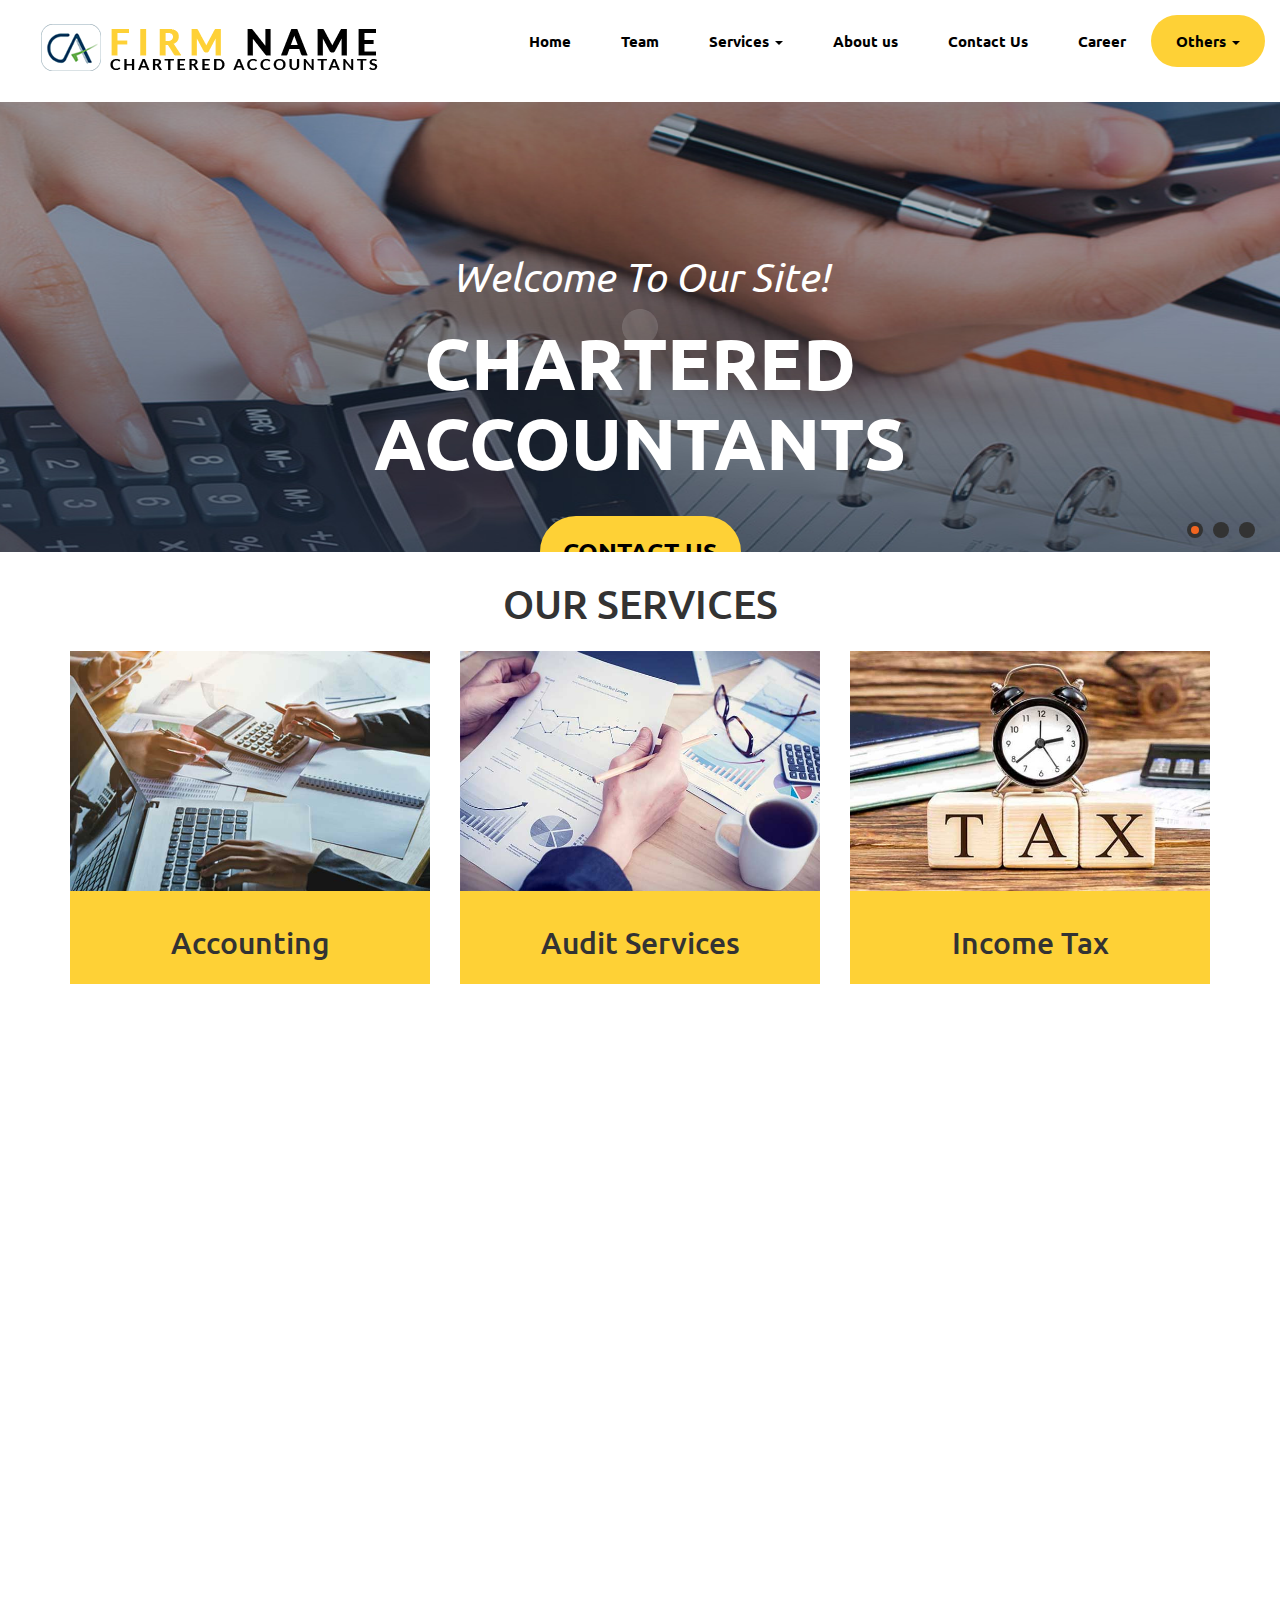
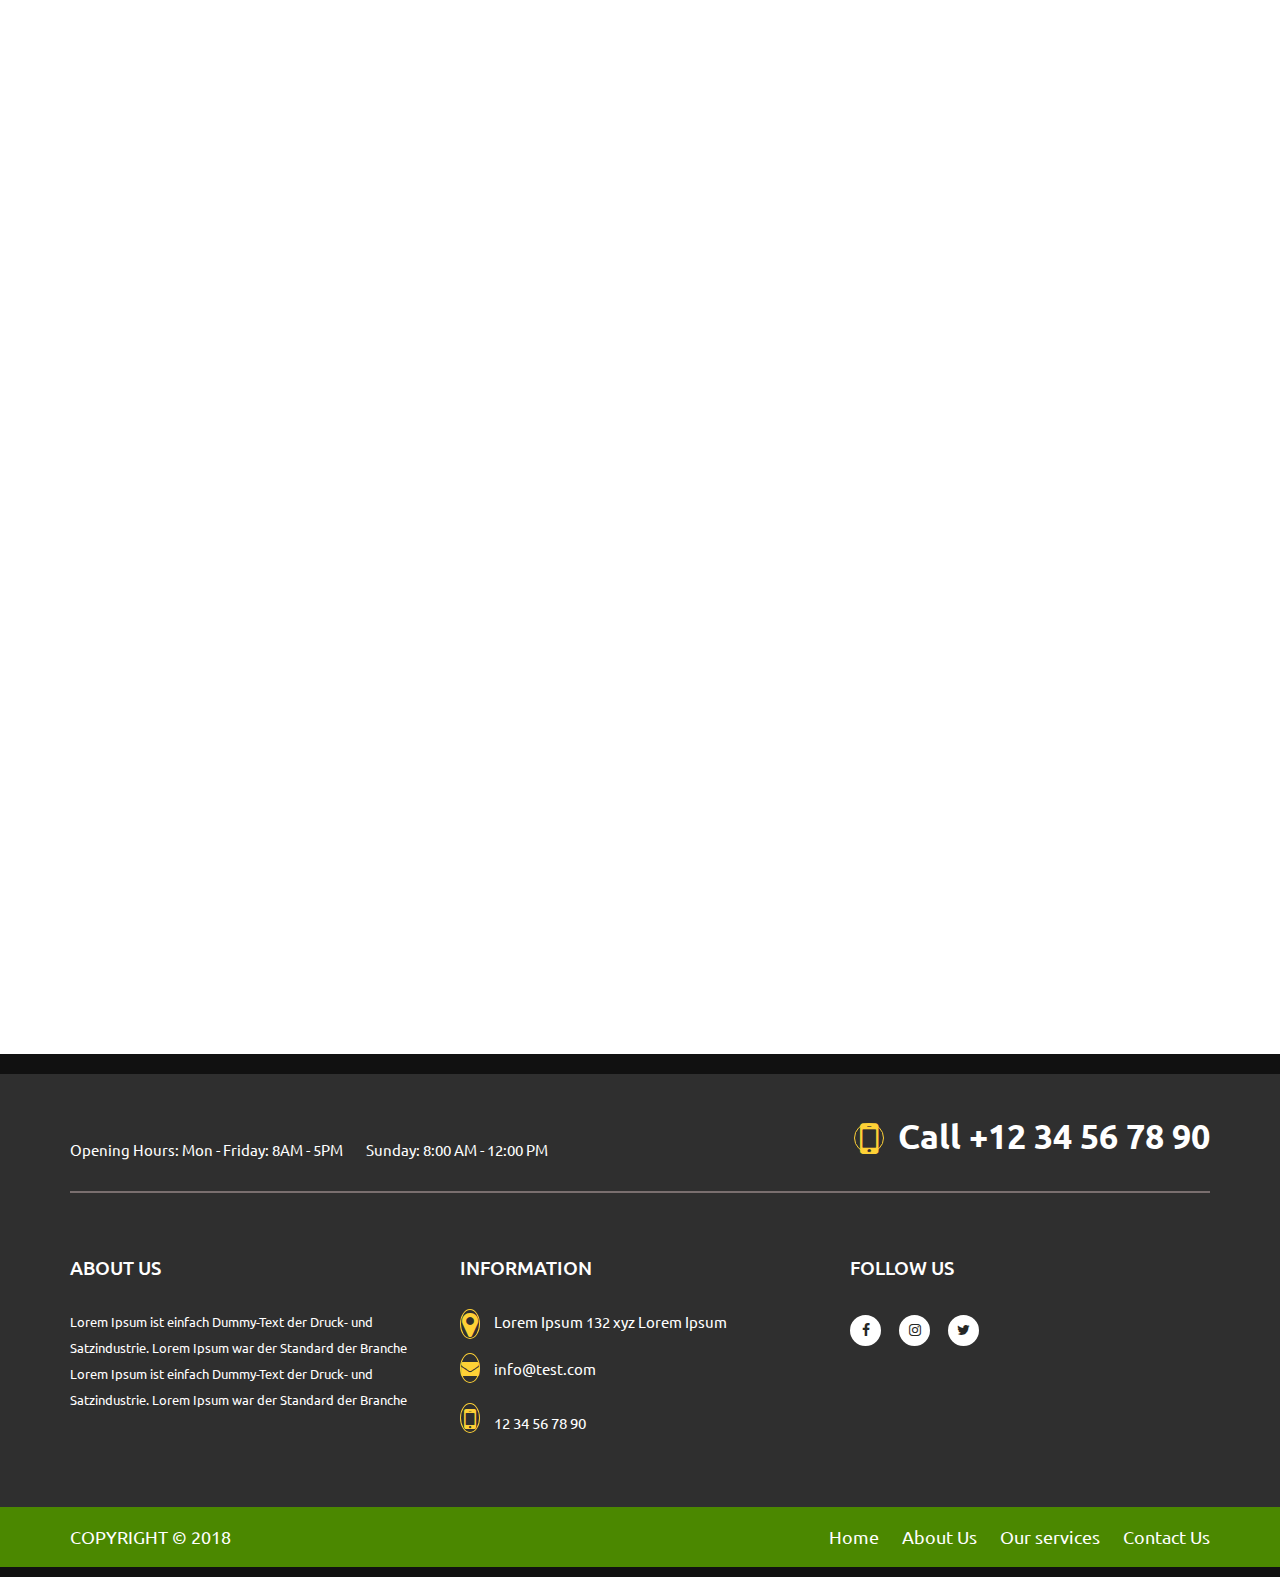
==== index.html @ e279e353 "page fixed" ====
<!DOCTYPE html>
<html lang="en">

<head>
<meta charset="utf-8">
<meta content="width=device-width, initial-scale=1.0" name="viewport">
<title>CA Portal | Responsive CA Website Theme Design Portal in India</title>
<link href="css/animate.min.css" rel="stylesheet">
<link href="css/font-awesome.min.css" rel="stylesheet">
<link href="css/bootstrap.min.css" rel="stylesheet">
<link href="css/aos.css" rel="stylesheet">
<link href="css/camera.css" rel="stylesheet">
<link href="css/style.css" rel="stylesheet">
<script src='js/jquery-1.9.1.min.js' type='text/javascript' ></script>
<script src="js/bootstrap.min.js"></script>
<script src='js/aos.js' type='text/javascript' ></script>
<script src='js/camera.min.js' type='text/javascript' ></script>
<script src='js/jquery.easing.1.3.js' type='text/javascript' ></script>
<script src="https://js/jquery.themepunch.tools.min.js"></script> 
<script src="https://js/jquery.themepunch.revolution.min.js"></script> 
<style>
@media only screen and (min-width: 768px) {
  .dropdown:hover 
  .dropdown-menu {
    display: block;
  }
}
</style>
<script>
  $('.dropdown-toggle').click(function(e) {
  if ($(document).width() > 768) {
    e.preventDefault();

    var url = $(this).attr('href');

       
    if (url !== '#') {
    
      window.location.href = url;
    }

  }
});
</script>
<link href="https://maxcdn.bootstrapcdn.com/font-awesome/4.2.0/css/font-awesome.min.css" rel="stylesheet"/>

</head>

<body>

<header id="header" class="">
  <nav class="navbar navbar-default"> 
    <div class="navbar-header">
      <button type="button" class="navbar-toggle collapsed" data-toggle="collapse" data-target="#bs-example-navbar-collapse-1" aria-expanded="false"> <span class="sr-only">Toggle navigation</span> <span class="icon-bar"></span> <span class="icon-bar"></span> <span class="icon-bar"></span> </button>
      <a class="navbar-brand aos-init aos-animate" data-aos="fade-right" href="#"><img src="images/logo.png"></a> </div>
    
    <div class="collapse navbar-collapse" id="bs-example-navbar-collapse-1">
      <ul class="nav navbar-nav navbar-right">
        <li><a href="#">Home</a></li>
        <li><a href="team.html">Team</a></li>
        
        <li class="dropdown">
          <a href="#" class="dropdown-toggle" data-toggle="dropdown" role="button" aria-haspopup="true" aria-expanded="false">Services <span class="caret"></span></a>
          <ul class="dropdown-menu">
            <li><a href="#">Financial</a></li>
            <li><a href="#">Corporate</a></li>
            <li><a href="#">Something else here</a>
            </li>
          </ul></li>
          <li><a href="#about">About us</a></li>
          <li><a href="#contactForm">Contact Us</a></li>
          <li><a href="Career.html">Career</a></li>
        <li class="dropdown">
          <a href="#" class="dropdown-toggle" data-toggle="dropdown" role="button" aria-haspopup="true" aria-expanded="false">Others <span class="caret"></span></a>
          <ul class="dropdown-menu">
            <li><a href="#">Blogs</a></li>
            <li><a href="#">Newsletter</a></li>
            <li><a href="#">Something else here</a></li>
      </ul>
    </div>
  </nav>
</header>
<div class="fluid_container">
  <div class="banner-main">
    <div class="camera_wrap camera_azure_skin" id="camera_wrap_1" >
     <div data-thumb="image/b1.jpg" data-src="images/b1.jpg"></div>
     <div data-thumb="image/b2.jpg" data-src="images/b2.jpg"></div>
     <div data-thumb="image/b3.jpg" data-src="images/b3.jpg"></div>
    </div>
    <div class="masthead">
      <div class="masthead-subheading">Welcome To Our Site!</div>
      <div class="masthead-heading text-uppercase">Chartered Accountants</div>
      <a class="btn text-uppercase" href="#">Contact Us</a> </div>
  </div>
  <div class="cl"></div>
</div>

<section class="page-section services">
  <div class="container">
    <div class="text-center">
      <h2 class="section-heading text-uppercase">Our Services</h2>
    </div>
    <div class="row">
      <div class="col-lg-4 col-md-4 col-sm-6">
        <div class="item aos-init aos-animate" data-aos="fade-right"> <a class="item-link" href="#">
          <div class="item-hover">
            <div class="item-hover-content"><i class="fa fa-plus"></i></div>
          </div>
          <img class="img-fluid" src="images/Accounting-img.jpg" alt="" /> </a>
          <div class="item-caption">
            <h2>Accounting</h2>
          </div>
        </div>
      </div>
      <div class="col-lg-4 col-md-4 col-sm-6">
        <div class="item aos-init aos-animate" data-aos="fade-down"> <a class="item-link" href="#">
          <div class="item-hover">
            <div class="item-hover-content"><i class="fa fa-plus"></i></div>
          </div>
          <img class="img-fluid" src="images/audit-img.jpg" alt="" /> </a>
          <div class="item-caption">
            <h2>Audit Services</h2>
          </div>
        </div>
      </div>
      <div class="col-lg-4 col-md-4 col-sm-6">
        <div class="item aos-init aos-animate" data-aos="fade-left"> <a class="item-link" href="#">
          <div class="item-hover">
            <div class="item-hover-content"><i class="fa fa-plus"></i></div>
          </div>
          <img class="img-fluid" src="images/Income-Tax-ser-img.jpg" alt="" /> </a>
          <div class="item-caption">
            <h2>Income Tax</h2>
          </div>
        </div>
      </div>
      <div class="col-lg-4 col-md-4 col-sm-6">
        <div class="item aos-init aos-animate" data-aos="fade-right"> <a class="item-link" href="#">
          <div class="item-hover">
            <div class="item-hover-content"><i class="fa fa-plus"></i></div>
          </div>
          <img class="img-fluid" src="images/Corporate-ser-img.jpg" alt="" /> </a>
          <div class="item-caption">
            <h2>Corporate Services</h2>
          </div>
        </div>
      </div>
      <div class="col-lg-4 col-md-4 col-sm-6">
        <div class="item aos-init aos-animate" data-aos="fade-up"> <a class="item-link" href="#">
          <div class="item-hover">
            <div class="item-hover-content"><i class="fa fa-plus"></i></div>
          </div>
          <img class="img-fluid" src="images/Finance-ser-img.jpg" alt="" /> </a>
          <div class="item-caption">
            <h2>Corporate Finance</h2>
          </div>
        </div>
      </div>
      <div class="col-lg-4 col-md-4 col-sm-6">
        <div class="item aos-init aos-animate" data-aos="fade-left"> <a class="item-link" href="#">
          <div class="item-hover">
            <div class="item-hover-content"><i class="fa fa-plus"></i></div>
          </div>
          <img class="img-fluid" src="images/gst-ser-img.jpg" alt="" /> </a>
          <div class="item-caption">
            <h2>GST</h2>
          </div>
        </div>
      </div>
    </div>
  </div>
</section>
<section class="hm-abt" id="about">
  <div class="container">
    <div class="row">
      <div class="col-md-7">
        <div class="abt-img aos-init aos-animate" data-aos="fade-right"> <img src="images/about-img.jpg" class="img-responsive"/> </div>
      </div>
      <div class="col-md-5">
        <div class="abt-cont aos-init aos-animate" data-aos="fade-left">
          <div class="text-center">
            <h2 class="section-heading text-uppercase">About Us</h2>
          </div>
          <p><strong>Chartered Accountantss</strong> was established in the year 2001. It is a leading chartered accountancy firm rendering comprehensive professional services which include Audit, Management Consultancy, Tax Consultancy, Accounting Services, Manpower Management, Secretarial Services etc.</p>
          <p><strong>Chartered Accountantss</strong> is a professionally managed firm. The team consists of distinguished Chartered Accountants, Corporate Financial Advisors and Tax Consultants. The firm represents a combination of specialized skills, which are geared to offers sound financial advice and personalized proactive services. Those associated with the firm have regular interaction with industry and other professionals which enables the firm to keep pace with contemporary developments and to meet the needs of its clients.</p>
        </div>
      </div>
    </div>
  </div>
</section>
<section class="hm-contact aos-init aos-animate" data-aos="fade-up">
  <div class="container">
    <div class="text-center">
      <h2 class="section-heading text-uppercase">Contact Us</h2>
    </div>
    <form id="contactForm" name="sentMessage" novalidate>
      <div class="row align-items-stretch mb-5">
        <div class="col-md-6">
          <div class="form-group">
            <input class="form-control" id="name" type="text" placeholder="Your Name *"/>
          </div>
          <div class="form-group">
            <input class="form-control" id="email" type="email" placeholder="Your Email *"/>
          </div>
          <div class="form-group mb-md-0">
            <input class="form-control" id="phone" type="tel" placeholder="Your Phone *" />
          </div>
        </div>
        <div class="col-md-6">
          <div class="form-group form-group-textarea mb-md-0">
            <textarea class="form-control" id="message" rows="8" placeholder="Your Message *"></textarea>
            <p class="help-block text-danger"></p>
          </div>
        </div>
      </div>
      <div class="text-center">
        <div id="success"></div>
        <button class="btn btn-sbmit text-uppercase" id="sendMessageButton" type="submit">Send Message</button>
      </div>
    </form>
  </div>
</section>
<footer>
  <div class="footer-top">
      <div class="container">
          <div class="footer-day-time">
              <div class="row">
                  <div class="col-md-8">
                      <ul>
                          <li>Opening Hours: Mon - Friday: 8AM - 5PM</li>
                          <li>Sunday: 8:00 AM - 12:00 PM</li>
                      </ul>
                  </div>
                  <div class="col-lg-4">
                      <div class="phone-no">
                          <a href="tel:+12 34 56 78 90"><i class="fa fa-mobile" aria-hidden="true"></i>Call +12 34 56 78 90</a>
                      </div>
                  </div>
              </div>
          </div>
          <div class="row">
              <div class="col-lg-4">
                  
                  <h4>About us</h4>
                  <p>Lorem Ipsum ist einfach Dummy-Text der Druck- und Satzindustrie. Lorem Ipsum war der Standard der Branche Lorem Ipsum ist einfach Dummy-Text der Druck- und Satzindustrie. Lorem Ipsum war der Standard der Branche  </p>

              </div>

              <div class="col-md-4">
                  <h4>Information</h4>
                  <ul class="address1">
                      <li><i class="fa fa-map-marker"></i>Lorem Ipsum 132 xyz Lorem Ipsum</li>
                      <li><i class="fa fa-envelope"></i><a href="mailto:#">info@test.com</a></li>
                      <li><i class="fa fa-mobile" aria-hidden="true"></i> <a href="tel:12 34 56 78 90">12 34 56 78 90</a></li>
                  </ul>
              </div>

              <div class="col-md-4">
                  <h4>Follow us</h4>
                  <ul class="social-icon">
                      <li><a href="#"><i class="fa fa-facebook" aria-hidden="true"></i></a></li>
                      <li><a href="#"><i class="fa fa-instagram" aria-hidden="true"></i></a></li>
                      <li><a href="#"><i class="fa fa-twitter" aria-hidden="true"></i></a></li>
                  </ul>
              </div>

          </div>
      </div>
  </div>
  <div class="footer-bottom">
      <div class="container">
          <div class="row">
              <div class="col-sm-5">
                  <p class="copyright text-uppercase">Copyright © 2018
                  </p>
              </div>
              <div class="col-sm-7">
                  <ul>
                      <li><a href="#">Home</a></li>
                      <li><a href="#">About Us</a></li>
                      <li><a href="#">Our services</a></li>
                      <li><a href="#">Contact Us</a></li>
                  </ul>
              </div>
          </div>
      </div>
  </div>
</footer>

</div>
<script src="js/aos.js" type="text/javascript"></script> 
<script>
		jQuery(function(){
			
			jQuery('#camera_wrap_1').camera({
				thumbnails: true
			});

			jQuery('#camera_wrap_2').camera({
				height: '500px',
				loader: 'bar',
				pagination: false,
				thumbnails: true
			});
		});
	</script> 
<script>
      AOS.init({
        easing: 'ease-in-out-sine'
      });
    </script> 
<script>
$(document).ready(function() {
     $('.top').click(function() {
       var body = $("html, body");
      body.animate({scrollTop:0}, '1000');
     });
});

var stickyOffset = jQuery('.top').offset().top;

jQuery(window).scroll(function(){
  var sticky = jQuery('.top'),
      scroll = jQuery(window).scrollTop();
	 

  if (scroll >300) sticky.addClass('scll-top');
  else sticky.removeClass('scll-top');
});
</script>

<script>

(function($) { 

	"use strict";
	
	/* ================ Revolution Slider. ================ */
	if($('.tp-banner').length > 0){
		$('.tp-banner').show().revolution({
			delay:6000,
	        startheight: 600,
	        startwidth: 1040,
	        hideThumbs: 1000,
	        navigationType: 'none',
	        touchenabled: 'on',
	        onHoverStop: 'on',
	        navOffsetHorizontal: 0,
	        navOffsetVertical: 0,
	        dottedOverlay: 'none',
	        fullWidth: 'on'
		});
	}
	if($('.tp-banner-full').length > 0){
		$('.tp-banner-full').show().revolution({
			delay:6000,
	        hideThumbs: 1000,
	        navigationType: 'none',
	        touchenabled: 'on',
	        onHoverStop: 'on',
	        navOffsetHorizontal: 0,
	        navOffsetVertical: 0,
	        dottedOverlay: 'none',
	        fullScreen: 'on'
		});
	}
	})(jQuery);
</script>
<script>
  AOS.init();
</script>
<style>
footer {
    color: #fff;
}
ul {
    padding: 0px;
}
ol, ul {
    margin-bottom: 0px;
}

.social-icon {
    padding: 0;
    margin-bottom: 0px;
        float: right;
}

.social-icon li {
    list-style: none;
    display: inline-block;
}
.social-icon li i {
    font-size: 14px;
    color: #262725;
    border: solid 2px #ffffff;
    height: 31px;
    width: 31px;
    text-align: center;
    vertical-align: middle;
    border-radius: 100px;
    line-height: 27px;
    margin-right: 15px;
    transition: 1s;
    background: #fff;
}
.social-icon li i:hover {
    border: solid 2px #262725;
    color: #ffffff;
    background: #262725;
}

.phone-no i {
    position: relative;
    margin-right: 14px;
    font-size: 43px;
    top: 5px;
}
.phone-no {
    margin-top: -22px;
    text-align: right;
}
.footer-day-time {
    padding-bottom: 30px;
    border-bottom: 2px solid #7a6f6f;
    padding-top: 14px;
    margin-bottom: 55px;
}
.footer-day-time ul li {
    display: inline;
    margin-right: 20px;
}
.footer-day-time ul li:last-child {
    margin-right: 0px;
}
.phone-no a {
    color: #fff;
    font-family: PlayfairDisplay-Black;
    font-size: 34px;
    font-weight: bold;
}
.footer-top {
    background: #2f2f2f;
    padding:50px 0 50px;
}
.footer-top h4 {
    font-size: 19px;
    text-transform: uppercase;
    margin-bottom: 30px;
}
.footer-top p {
    font-size: 13px;
    line-height: 2;
}

footer p {
  margin-bottom:0;
}
.footer-logo {
    display: block;
    margin-bottom: 32px;
}
.address1 li {
    list-style: none;
    position: relative;
    padding: 0px 0 14px 34px;
    line-height: 26px;
}
ul.address1 span {
    position: absolute;
    width: 40px;
    max-width: 40px;
    left: 0;
}
.address1 li a {
    color: #fff;
    text-decoration: none;
}
ul.address1 i {
    width: 20px;
    position: absolute;
    left: 0px;
    text-align: center;
    font-size: 28px;
    top: 0;
}

ul.address1 i.fa-envelope {
    font-size: 18px;
    top: 4px;
}
footer ul.social-icon {
    float: left;
}
footer .social-icon li i:hover {
    background: #4b8800;
    border-color: #4b8800;
}

.footer-bottom {
    background: #4b8800;
    padding: 10px 0px;
}
.footer-bottom ul li {
    display: inline;
    margin-right: 20px;
    font-size: 18px;
}
.footer-bottom ul li a{
    color:#fff;
}

.footer-bottom ul {
    float: right;
}

.footer-bottom ul li:last-child {
    margin-right: 0;
}
.copyright {
    font-size: 18px;
}
</style>
</body>
</html>
---- css/camera.css ----
.camera_wrap a, .camera_wrap img, 
.camera_wrap ol, .camera_wrap ul, .camera_wrap li,
.camera_wrap table, .camera_wrap tbody, .camera_wrap tfoot, .camera_wrap thead, .camera_wrap tr, .camera_wrap th, .camera_wrap td
.camera_thumbs_wrap a, .camera_thumbs_wrap img, 
.camera_thumbs_wrap ol, .camera_thumbs_wrap ul, .camera_thumbs_wrap li,
.camera_thumbs_wrap table, .camera_thumbs_wrap tbody, .camera_thumbs_wrap tfoot, .camera_thumbs_wrap thead, .camera_thumbs_wrap tr, .camera_thumbs_wrap th, .camera_thumbs_wrap td {
	background: none;
	border: 0;
	font: inherit;
	font-size: 100%;
	margin: 0;
	padding: 0;
	vertical-align: baseline;
	list-style: none
}
.camera_wrap {
	direction: ltr;
	display: none;
	float: left;
	position: relative;
	z-index: 0;
}
.camera_wrap img {
	max-width: none!important;   height:450px !important
}
.camera_fakehover {
	height: 100%;
	min-height: 60px;
	position: relative;
	width: 100%;
	z-index: 1;
}
.camera_wrap {
	width: 100%;
}
.camera_src {
	display: none;
}
.cameraCont, .cameraContents {
	height: 100%;
	position: relative;
	width: 100%;
	z-index: 1;
}
.cameraSlide {
	bottom: 0;
	left: 0;
	position: absolute;
	right: 0;
	top: 0;
	width: 100%; height:450px !important;
}
.cameraContent {
	bottom: 0;
	display: none;
	left: 0;
	position: absolute;
	right: 0;
	top: 0;
	width: 100%;
}
.camera_target {
	bottom: 0;
	height: 100%;
	left: 0;
	overflow: hidden;
	position: absolute;
	right: 0;
	text-align: left;
	top: 0;
	width: 100%;
	z-index: 0;
}
.camera_overlayer {
	bottom: 0;
	height: 100%;
	left: 0;
	overflow: hidden;
	position: absolute;
	right: 0;
	top: 0;
	width: 100%;
	z-index: 0;
}
.camera_target_content {
	bottom: 0;
	left: 0;
	overflow: hidden;
	position: absolute;
	right: 0;
	top: 0;
	z-index: 2;
}
.camera_target_content .camera_link {
    background: url(image/blank.html);
	display: block;
	height: 100%;
	text-decoration: none;
}
.camera_loader {
    background: #fff url(../image/camera-loader.html) no-repeat center;
	background: rgba(255, 255, 255, 0.9) url(image/camera-loader.html) no-repeat center;
	border: 1px solid #ffffff;
	-webkit-border-radius: 18px;
	-moz-border-radius: 18px;
	border-radius: 18px;
	height: 36px;
	left: 50%;
	overflow: hidden;
	position: absolute;
	margin: -18px 0 0 -18px;
	top: 50%;
	width: 36px;
	z-index: 3;
}
.camera_bar {
	bottom: 0;
	left: 0;
	overflow: hidden;
	position: absolute;
	right: 0;
	top: 0;
	z-index: 3;
}
.camera_thumbs_wrap.camera_left .camera_bar, .camera_thumbs_wrap.camera_right .camera_bar {
	height: 100%;
	position: absolute;
	width: auto;
}
.camera_thumbs_wrap.camera_bottom .camera_bar, .camera_thumbs_wrap.camera_top .camera_bar {
	height: auto;
	position: absolute;
	width: 100%;
}
.camera_nav_cont {
	height: 65px;
	overflow: hidden;
	position: absolute;
	right: 9px;
	top: 15px;
	width: 120px;
	z-index: 4;
}
.camera_caption {
	bottom: 0;
	display: block;
	position: absolute;
	width: 100%;
}
.camera_caption > div {
	padding: 10px 20px;
}
.camerarelative {
	overflow: hidden;
	position: relative;
}
.imgFake {
	cursor: pointer;
}
.camera_prevThumbs {
	bottom: 4px;
	cursor: pointer;
	left: 0;
	position: absolute;
	top: 4px;
	visibility: hidden;
	width: 30px;
	z-index: 10;
}
.camera_prevThumbs div {
	background: url(../image/camera_skins.html) no-repeat -160px 0;
	display: block;
	height: 40px;
	margin-top: -20px;
	position: absolute;
	top: 50%;
	width: 30px;
}
.camera_nextThumbs {
	bottom: 4px;
	cursor: pointer;
	position: absolute;
	right: 0;
	top: 4px;
	visibility: hidden;
	width: 30px;
	z-index: 10;
}
.camera_nextThumbs div {
	background: url(../image/camera_skins.html) no-repeat -190px 0;
	display: block;
	height: 40px;
	margin-top: -20px;
	position: absolute;
	top: 50%;
	width: 30px;
}
.camera_command_wrap .hideNav {
	display: none;
}
.camera_command_wrap {
	left: 0;
	position: relative;
	right:0;
	z-index: 4;
}
.camera_wrap .camera_pag .camera_pag_ul {
	list-style: none;
	margin: 0;
	padding: 0;
	text-align: right;     margin-top: -50px;
    margin-right: 20px;
}
.camera_wrap .camera_pag .camera_pag_ul li {
	-webkit-border-radius: 8px;
	-moz-border-radius: 8px;
	border-radius: 8px;
	cursor: pointer;
	display: inline-block;
	height: 16px;
	margin: 20px 5px;
	position: relative;
	text-align: left;
	text-indent: 9999px;
	width: 16px;
}
.camera_commands_emboss .camera_pag .camera_pag_ul li {
	-moz-box-shadow:
		0px 1px 0px rgba(255,255,255,1),
		inset 0px 1px 1px rgba(0,0,0,0.2);
	-webkit-box-shadow:
		0px 1px 0px rgba(255,255,255,1),
		inset 0px 1px 1px rgba(0,0,0,0.2);
	box-shadow:
		0px 1px 0px rgba(255,255,255,1),
		inset 0px 1px 1px rgba(0,0,0,0.2);
}
.camera_wrap .camera_pag .camera_pag_ul li > span {
	-webkit-border-radius: 5px;
	-moz-border-radius: 5px;
	border-radius: 5px;
	height: 8px;
	left: 4px;
	overflow: hidden;
	position: absolute;
	top: 4px;
	width: 8px;
}
.camera_commands_emboss .camera_pag .camera_pag_ul li:hover > span {
	-moz-box-shadow:
		0px 1px 0px rgba(255,255,255,1),
		inset 0px 1px 1px rgba(0,0,0,0.2);
	-webkit-box-shadow:
		0px 1px 0px rgba(255,255,255,1),
		inset 0px 1px 1px rgba(0,0,0,0.2);
	box-shadow:
		0px 1px 0px rgba(255,255,255,1),
		inset 0px 1px 1px rgba(0,0,0,0.2);
}
.camera_wrap .camera_pag .camera_pag_ul li.cameracurrent > span {
	-moz-box-shadow: 0;
	-webkit-box-shadow: 0;
	box-shadow: 0;
}
.camera_pag_ul li img {
	display: none;
	position: absolute;
}
.camera_pag_ul .thumb_arrow {
    border-left: 4px solid transparent;
    border-right: 4px solid transparent;
    border-top: 4px solid;
	top: 0;
	left: 50%;
	margin-left: -4px;
	position: absolute;
}
.camera_prev, .camera_next, .camera_commands {
	cursor: pointer;
	height: 40px;
	margin-top: -20px;
	position: absolute;
	top: 50%;
	width: 40px;
	z-index: 2;
}
.camera_prev {
	left: 0;
}
.camera_prev > span {
	background: url(../image/camera_skins.png) no-repeat 0 0;
	display: block;
	height: 40px;
	width: 40px;
}
.camera_next {
	right: 0;
}
.camera_next > span {
	background: url(../image/camera_skins.png) no-repeat -40px 0;
	display: block;
	height: 40px;
	width: 40px;
}
.camera_commands {
	right: 41px;
}
.camera_commands > .camera_play {
	background: url(../image/camera_skins.png) no-repeat -80px 0;
	height: 40px;
	width: 40px;
}
.camera_commands > .camera_stop {
	background: url(../image/camera_skins.png) no-repeat -120px 0;
	display: block;
	height: 40px;
	width: 40px;
}
.camera_wrap .camera_pag .camera_pag_ul li {
	-webkit-border-radius: 8px;
	-moz-border-radius: 8px;
	border-radius: 8px;
	cursor: pointer;
	display: inline-block;
	height: 16px;
	margin: 20px 5px;
	position: relative;
	text-indent: 9999px;
	width: 16px;
}
.camera_thumbs_cont {
	-webkit-border-bottom-right-radius: 4px;
	-webkit-border-bottom-left-radius: 4px;
	-moz-border-radius-bottomright: 4px;
	-moz-border-radius-bottomleft: 4px;
	border-bottom-right-radius: 4px;
	border-bottom-left-radius: 4px;
	overflow: hidden;
	position: relative;
	width: 100%;
}
.camera_commands_emboss .camera_thumbs_cont {
	-moz-box-shadow:
		0px 1px 0px rgba(255,255,255,1),
		inset 0px 1px 1px rgba(0,0,0,0.2);
	-webkit-box-shadow:
		0px 1px 0px rgba(255,255,255,1),
		inset 0px 1px 1px rgba(0,0,0,0.2);
	box-shadow:
		0px 1px 0px rgba(255,255,255,1),
		inset 0px 1px 1px rgba(0,0,0,0.2);
}
.camera_thumbs_cont > div {
	float: left;
	width: 100%;
}
.camera_thumbs_cont ul {
	overflow: hidden;
	padding: 3px 4px 8px;
	position: relative;
	text-align: center;
}
.camera_thumbs_cont ul li {
	display: inline;
	padding: 0 4px;
}
.camera_thumbs_cont ul li > img {
	border: 1px solid;
	cursor: pointer;
	margin-top: 5px;
	vertical-align:bottom;
}
.camera_clear {
	display: block;
	clear: both;
}
.showIt {
	display: none;
}
.camera_clear {
	clear: both;
	display: block;
	height: 1px;
	margin: -1px 0 25px;
	position: relative;
}
/**************************
*
*	COLORS & SKINS
*
**************************/
.pattern_1 .camera_overlayer {
	background: url(../image/patterns/overlay1.html) repeat;
}
.pattern_2 .camera_overlayer {
	background: url(../image/patterns/overlay2.html) repeat;
}
.pattern_3 .camera_overlayer {
	background: url(../image/patterns/overlay3.html) repeat;
}
.pattern_4 .camera_overlayer {
	background: url(../image/patterns/overlay4.html) repeat;
}
.pattern_5 .camera_overlayer {
	background: url(../image/patterns/overlay5.html) repeat;
}
.pattern_6 .camera_overlayer {
	background: url(image/patterns/overlay6.html) repeat;
}
.pattern_7 .camera_overlayer {
	background: url(image/patterns/overlay7.html) repeat;
}
.pattern_8 .camera_overlayer {
	background: url(../image/patterns/overlay8.html) repeat;
}
.pattern_9 .camera_overlayer {
	background: url(../image/patterns/overlay9.html) repeat;
}
.pattern_10 .camera_overlayer {
	background: url(../image/patterns/overlay10.html) repeat;
}
.camera_caption {
	color: #fff;
}
.camera_caption > div {
	background: #000;
	background: rgba(0, 0, 0, 0.8);
}
.camera_wrap .camera_pag .camera_pag_ul li {
	background: #b7b7b7;
}
.camera_wrap .camera_pag .camera_pag_ul li:hover > span {
	background: #b7b7b7;
}
.camera_wrap .camera_pag .camera_pag_ul li.cameracurrent > span {
	background: #f26520;
}
.camera_pag_ul li img {
	border: 4px solid #fff;
	-moz-box-shadow: 0px 3px 6px rgba(0,0,0,.5);
	-webkit-box-shadow: 0px 3px 6px rgba(0,0,0,.5);
	box-shadow: 0px 3px 6px rgba(0,0,0,.5);     width: 100px;
    height: 60px !important;
}
.camera_pag_ul .thumb_arrow {
    border-top-color: #e6e6e6;
}
.camera_prevThumbs, .camera_nextThumbs, .camera_prev, .camera_next, .camera_commands, .camera_thumbs_cont {
	background: #d8d8d8;
	background: #333;
}
.camera_wrap .camera_pag .camera_pag_ul li {
	background: #333;
}
.camera_thumbs_cont ul li > img {
	border-color: 1px solid #000;
}
/*AMBER SKIN*/
.camera_amber_skin .camera_prevThumbs div {
	background-position: -160px -160px;
}
.camera_amber_skin .camera_nextThumbs div {
	background-position: -190px -160px;
}
.camera_amber_skin .camera_prev > span {
	background-position: 0 -160px;
}
.camera_amber_skin .camera_next > span {
	background-position: -40px -160px;
}
.camera_amber_skin .camera_commands > .camera_play {
	background-position: -80px -160px;
}
.camera_amber_skin .camera_commands > .camera_stop {
	background-position: -120px -160px;
}
/*ASH SKIN*/
.camera_ash_skin .camera_prevThumbs div {
	background-position: -160px -200px;
}
.camera_ash_skin .camera_nextThumbs div {
	background-position: -190px -200px;
}
.camera_ash_skin .camera_prev > span {
	background-position: 0 -200px;
}
.camera_ash_skin .camera_next > span {
	background-position: -40px -200px;
}
.camera_ash_skin .camera_commands > .camera_play {
	background-position: -80px -200px;
}
.camera_ash_skin .camera_commands > .camera_stop {
	background-position: -120px -200px;
}
/*AZURE SKIN*/
.camera_azure_skin .camera_prevThumbs div {
	background-position: -160px -920px;
}
.camera_azure_skin .camera_nextThumbs div {
	background-position: -190px -920px;
}
.camera_azure_skin .camera_prev > span {
	background-position: 0 -920px;
}
.camera_azure_skin .camera_next > span {
	background-position: -40px -920px;
}
.camera_azure_skin .camera_commands > .camera_play {
	background-position: -80px -920px;
}
.camera_azure_skin .camera_commands > .camera_stop {
	background-position: -120px -920px;
}
/*BEIGE SKIN*/
.camera_beige_skin .camera_prevThumbs div {
	background-position: -160px -120px;
}
.camera_beige_skin .camera_nextThumbs div {
	background-position: -190px -120px;
}
.camera_beige_skin .camera_prev > span {
	background-position: 0 -120px;
}
.camera_beige_skin .camera_next > span {
	background-position: -40px -120px;
}
.camera_beige_skin .camera_commands > .camera_play {
	background-position: -80px -120px;
}
.camera_beige_skin .camera_commands > .camera_stop {
	background-position: -120px -120px;
}
/*BLACK SKIN*/
.camera_black_skin .camera_prevThumbs div {
	background-position: -160px -40px;
}
.camera_black_skin .camera_nextThumbs div {
	background-position: -190px -40px;
}
.camera_black_skin .camera_prev > span {
	background-position: 0 -40px;
}
.camera_black_skin .camera_next > span {
	background-position: -40px -40px;
}
.camera_black_skin .camera_commands > .camera_play {
	background-position: -80px -40px;
}
.camera_black_skin .camera_commands > .camera_stop {
	background-position: -120px -40px;
}
/*BLUE SKIN*/
.camera_blue_skin .camera_prevThumbs div {
	background-position: -160px -280px;
}
.camera_blue_skin .camera_nextThumbs div {
	background-position: -190px -280px;
}
.camera_blue_skin .camera_prev > span {
	background-position: 0 -280px;
}
.camera_blue_skin .camera_next > span {
	background-position: -40px -280px;
}
.camera_blue_skin .camera_commands > .camera_play {
	background-position: -80px -280px;
}
.camera_blue_skin .camera_commands > .camera_stop {
	background-position: -120px -280px;
}
/*BROWN SKIN*/
.camera_brown_skin .camera_prevThumbs div {
	background-position: -160px -320px;
}
.camera_brown_skin .camera_nextThumbs div {
	background-position: -190px -320px;
}
.camera_brown_skin .camera_prev > span {
	background-position: 0 -320px;
}
.camera_brown_skin .camera_next > span {
	background-position: -40px -320px;
}
.camera_brown_skin .camera_commands > .camera_play {
	background-position: -80px -320px;
}
.camera_brown_skin .camera_commands > .camera_stop {
	background-position: -120px -320px;
}
/*BURGUNDY SKIN*/
.camera_burgundy_skin .camera_prevThumbs div {
	background-position: -160px -360px;
}
.camera_burgundy_skin .camera_nextThumbs div {
	background-position: -190px -360px;
}
.camera_burgundy_skin .camera_prev > span {
	background-position: 0 -360px;
}
.camera_burgundy_skin .camera_next > span {
	background-position: -40px -360px;
}
.camera_burgundy_skin .camera_commands > .camera_play {
	background-position: -80px -360px;
}
.camera_burgundy_skin .camera_commands > .camera_stop {
	background-position: -120px -360px;
}
/*CHARCOAL SKIN*/
.camera_charcoal_skin .camera_prevThumbs div {
	background-position: -160px -400px;
}
.camera_charcoal_skin .camera_nextThumbs div {
	background-position: -190px -400px;
}
.camera_charcoal_skin .camera_prev > span {
	background-position: 0 -400px;
}
.camera_charcoal_skin .camera_next > span {
	background-position: -40px -400px;
}
.camera_charcoal_skin .camera_commands > .camera_play {
	background-position: -80px -400px;
}
.camera_charcoal_skin .camera_commands > .camera_stop {
	background-position: -120px -400px;
}
/*CHOCOLATE SKIN*/
.camera_chocolate_skin .camera_prevThumbs div {
	background-position: -160px -440px;
}
.camera_chocolate_skin .camera_nextThumbs div {
	background-position: -190px -440px;
}
.camera_chocolate_skin .camera_prev > span {
	background-position: 0 -440px;
}
.camera_chocolate_skin .camera_next > span {
	background-position: -40px -440px;
}
.camera_chocolate_skin .camera_commands > .camera_play {
	background-position: -80px -440px;
}
.camera_chocolate_skin .camera_commands > .camera_stop {
	background-position: -120px -440px	;
}
/*COFFEE SKIN*/
.camera_coffee_skin .camera_prevThumbs div {
	background-position: -160px -480px;
}
.camera_coffee_skin .camera_nextThumbs div {
	background-position: -190px -480px;
}
.camera_coffee_skin .camera_prev > span {
	background-position: 0 -480px;
}
.camera_coffee_skin .camera_next > span {
	background-position: -40px -480px;
}
.camera_coffee_skin .camera_commands > .camera_play {
	background-position: -80px -480px;
}
.camera_coffee_skin .camera_commands > .camera_stop {
	background-position: -120px -480px	;
}
/*CYAN SKIN*/
.camera_cyan_skin .camera_prevThumbs div {
	background-position: -160px -520px;
}
.camera_cyan_skin .camera_nextThumbs div {
	background-position: -190px -520px;
}
.camera_cyan_skin .camera_prev > span {
	background-position: 0 -520px;
}
.camera_cyan_skin .camera_next > span {
	background-position: -40px -520px;
}
.camera_cyan_skin .camera_commands > .camera_play {
	background-position: -80px -520px;
}
.camera_cyan_skin .camera_commands > .camera_stop {
	background-position: -120px -520px	;
}
/*FUCHSIA SKIN*/
.camera_fuchsia_skin .camera_prevThumbs div {
	background-position: -160px -560px;
}
.camera_fuchsia_skin .camera_nextThumbs div {
	background-position: -190px -560px;
}
.camera_fuchsia_skin .camera_prev > span {
	background-position: 0 -560px;
}
.camera_fuchsia_skin .camera_next > span {
	background-position: -40px -560px;
}
.camera_fuchsia_skin .camera_commands > .camera_play {
	background-position: -80px -560px;
}
.camera_fuchsia_skin .camera_commands > .camera_stop {
	background-position: -120px -560px	;
}
/*GOLD SKIN*/
.camera_gold_skin .camera_prevThumbs div {
	background-position: -160px -600px;
}
.camera_gold_skin .camera_nextThumbs div {
	background-position: -190px -600px;
}
.camera_gold_skin .camera_prev > span {
	background-position: 0 -600px;
}
.camera_gold_skin .camera_next > span {
	background-position: -40px -600px;
}
.camera_gold_skin .camera_commands > .camera_play {
	background-position: -80px -600px;
}
.camera_gold_skin .camera_commands > .camera_stop {
	background-position: -120px -600px	;
}
/*GREEN SKIN*/
.camera_green_skin .camera_prevThumbs div {
	background-position: -160px -640px;
}
.camera_green_skin .camera_nextThumbs div {
	background-position: -190px -640px;
}
.camera_green_skin .camera_prev > span {
	background-position: 0 -640px;
}
.camera_green_skin .camera_next > span {
	background-position: -40px -640px;
}
.camera_green_skin .camera_commands > .camera_play {
	background-position: -80px -640px;
}
.camera_green_skin .camera_commands > .camera_stop {
	background-position: -120px -640px	;
}
/*GREY SKIN*/
.camera_grey_skin .camera_prevThumbs div {
	background-position: -160px -680px;
}
.camera_grey_skin .camera_nextThumbs div {
	background-position: -190px -680px;
}
.camera_grey_skin .camera_prev > span {
	background-position: 0 -680px;
}
.camera_grey_skin .camera_next > span {
	background-position: -40px -680px;
}
.camera_grey_skin .camera_commands > .camera_play {
	background-position: -80px -680px;
}
.camera_grey_skin .camera_commands > .camera_stop {
	background-position: -120px -680px	;
}
/*INDIGO SKIN*/
.camera_indigo_skin .camera_prevThumbs div {
	background-position: -160px -720px;
}
.camera_indigo_skin .camera_nextThumbs div {
	background-position: -190px -720px;
}
.camera_indigo_skin .camera_prev > span {
	background-position: 0 -720px;
}
.camera_indigo_skin .camera_next > span {
	background-position: -40px -720px;
}
.camera_indigo_skin .camera_commands > .camera_play {
	background-position: -80px -720px;
}
.camera_indigo_skin .camera_commands > .camera_stop {
	background-position: -120px -720px	;
}
/*KHAKI SKIN*/
.camera_khaki_skin .camera_prevThumbs div {
	background-position: -160px -760px;
}
.camera_khaki_skin .camera_nextThumbs div {
	background-position: -190px -760px;
}
.camera_khaki_skin .camera_prev > span {
	background-position: 0 -760px;
}
.camera_khaki_skin .camera_next > span {
	background-position: -40px -760px;
}
.camera_khaki_skin .camera_commands > .camera_play {
	background-position: -80px -760px;
}
.camera_khaki_skin .camera_commands > .camera_stop {
	background-position: -120px -760px	;
}
/*LIME SKIN*/
.camera_lime_skin .camera_prevThumbs div {
	background-position: -160px -800px;
}
.camera_lime_skin .camera_nextThumbs div {
	background-position: -190px -800px;
}
.camera_lime_skin .camera_prev > span {
	background-position: 0 -800px;
}
.camera_lime_skin .camera_next > span {
	background-position: -40px -800px;
}
.camera_lime_skin .camera_commands > .camera_play {
	background-position: -80px -800px;
}
.camera_lime_skin .camera_commands > .camera_stop {
	background-position: -120px -800px	;
}
/*MAGENTA SKIN*/
.camera_magenta_skin .camera_prevThumbs div {
	background-position: -160px -840px;
}
.camera_magenta_skin .camera_nextThumbs div {
	background-position: -190px -840px;
}
.camera_magenta_skin .camera_prev > span {
	background-position: 0 -840px;
}
.camera_magenta_skin .camera_next > span {
	background-position: -40px -840px;
}
.camera_magenta_skin .camera_commands > .camera_play {
	background-position: -80px -840px;
}
.camera_magenta_skin .camera_commands > .camera_stop {
	background-position: -120px -840px	;
}
/*MAROON SKIN*/
.camera_maroon_skin .camera_prevThumbs div {
	background-position: -160px -880px;
}
.camera_maroon_skin .camera_nextThumbs div {
	background-position: -190px -880px;
}
.camera_maroon_skin .camera_prev > span {
	background-position: 0 -880px;
}
.camera_maroon_skin .camera_next > span {
	background-position: -40px -880px;
}
.camera_maroon_skin .camera_commands > .camera_play {
	background-position: -80px -880px;
}
.camera_maroon_skin .camera_commands > .camera_stop {
	background-position: -120px -880px	;
}
/*ORANGE SKIN*/
.camera_orange_skin .camera_prevThumbs div {
	background-position: -160px -920px;
}
.camera_orange_skin .camera_nextThumbs div {
	background-position: -190px -920px;
}
.camera_orange_skin .camera_prev > span {
	background-position: 0 -920px;
}
.camera_orange_skin .camera_next > span {
	background-position: -40px -920px;
}
.camera_orange_skin .camera_commands > .camera_play {
	background-position: -80px -920px;
}
.camera_orange_skin .camera_commands > .camera_stop {
	background-position: -120px -920px	;
}
/*OLIVE SKIN*/
.camera_olive_skin .camera_prevThumbs div {
	background-position: -160px -1080px;
}
.camera_olive_skin .camera_nextThumbs div {
	background-position: -190px -1080px;
}
.camera_olive_skin .camera_prev > span {
	background-position: 0 -1080px;
}
.camera_olive_skin .camera_next > span {
	background-position: -40px -1080px;
}
.camera_olive_skin .camera_commands > .camera_play {
	background-position: -80px -1080px;
}
.camera_olive_skin .camera_commands > .camera_stop {
	background-position: -120px -1080px	;
}
/*PINK SKIN*/
.camera_pink_skin .camera_prevThumbs div {
	background-position: -160px -960px;
}
.camera_pink_skin .camera_nextThumbs div {
	background-position: -190px -960px;
}
.camera_pink_skin .camera_prev > span {
	background-position: 0 -960px;
}
.camera_pink_skin .camera_next > span {
	background-position: -40px -960px;
}
.camera_pink_skin .camera_commands > .camera_play {
	background-position: -80px -960px;
}
.camera_pink_skin .camera_commands > .camera_stop {
	background-position: -120px -960px	;
}
/*PISTACHIO SKIN*/
.camera_pistachio_skin .camera_prevThumbs div {
	background-position: -160px -1040px;
}
.camera_pistachio_skin .camera_nextThumbs div {
	background-position: -190px -1040px;
}
.camera_pistachio_skin .camera_prev > span {
	background-position: 0 -1040px;
}
.camera_pistachio_skin .camera_next > span {
	background-position: -40px -1040px;
}
.camera_pistachio_skin .camera_commands > .camera_play {
	background-position: -80px -1040px;
}
.camera_pistachio_skin .camera_commands > .camera_stop {
	background-position: -120px -1040px	;
}
/*PINK SKIN*/
.camera_pink_skin .camera_prevThumbs div {
	background-position: -160px -80px;
}
.camera_pink_skin .camera_nextThumbs div {
	background-position: -190px -80px;
}
.camera_pink_skin .camera_prev > span {
	background-position: 0 -80px;
}
.camera_pink_skin .camera_next > span {
	background-position: -40px -80px;
}
.camera_pink_skin .camera_commands > .camera_play {
	background-position: -80px -80px;
}
.camera_pink_skin .camera_commands > .camera_stop {
	background-position: -120px -80px;
}
/*RED SKIN*/
.camera_red_skin .camera_prevThumbs div {
	background-position: -160px -1000px;
}
.camera_red_skin .camera_nextThumbs div {
	background-position: -190px -1000px;
}
.camera_red_skin .camera_prev > span {
	background-position: 0 -1000px;
}
.camera_red_skin .camera_next > span {
	background-position: -40px -1000px;
}
.camera_red_skin .camera_commands > .camera_play {
	background-position: -80px -1000px;
}
.camera_red_skin .camera_commands > .camera_stop {
	background-position: -120px -1000px	;
}
/*TANGERINE SKIN*/
.camera_tangerine_skin .camera_prevThumbs div {
	background-position: -160px -1120px;
}
.camera_tangerine_skin .camera_nextThumbs div {
	background-position: -190px -1120px;
}
.camera_tangerine_skin .camera_prev > span {
	background-position: 0 -1120px;
}
.camera_tangerine_skin .camera_next > span {
	background-position: -40px -1120px;
}
.camera_tangerine_skin .camera_commands > .camera_play {
	background-position: -80px -1120px;
}
.camera_tangerine_skin .camera_commands > .camera_stop {
	background-position: -120px -1120px	;
}
/*TURQUOISE SKIN*/
.camera_turquoise_skin .camera_prevThumbs div {
	background-position: -160px -1160px;
}
.camera_turquoise_skin .camera_nextThumbs div {
	background-position: -190px -1160px;
}
.camera_turquoise_skin .camera_prev > span {
	background-position: 0 -1160px;
}
.camera_turquoise_skin .camera_next > span {
	background-position: -40px -1160px;
}
.camera_turquoise_skin .camera_commands > .camera_play {
	background-position: -80px -1160px;
}
.camera_turquoise_skin .camera_commands > .camera_stop {
	background-position: -120px -1160px	;
}
/*VIOLET SKIN*/
.camera_violet_skin .camera_prevThumbs div {
	background-position: -160px -1200px;
}
.camera_violet_skin .camera_nextThumbs div {
	background-position: -190px -1200px;
}
.camera_violet_skin .camera_prev > span {
	background-position: 0 -1200px;
}
.camera_violet_skin .camera_next > span {
	background-position: -40px -1200px;
}
.camera_violet_skin .camera_commands > .camera_play {
	background-position: -80px -1200px;
}
.camera_violet_skin .camera_commands > .camera_stop {
	background-position: -120px -1200px	;
}
/*WHITE SKIN*/
.camera_white_skin .camera_prevThumbs div {
	background-position: -160px -80px;
}
.camera_white_skin .camera_nextThumbs div {
	background-position: -190px -80px;
}
.camera_white_skin .camera_prev > span {
	background-position: 0 -80px;
}
.camera_white_skin .camera_next > span {
	background-position: -40px -80px;
}
.camera_white_skin .camera_commands > .camera_play {
	background-position: -80px -80px;
}
.camera_white_skin .camera_commands > .camera_stop {
	background-position: -120px -80px;
}
/*YELLOW SKIN*/
.camera_yellow_skin .camera_prevThumbs div {
	background-position: -160px -1240px;
}
.camera_yellow_skin .camera_nextThumbs div {
	background-position: -190px -1240px;
}
.camera_yellow_skin .camera_prev > span {
	background-position: 0 -1240px;
}
.camera_yellow_skin .camera_next > span {
	background-position: -40px -1240px;
}
.camera_yellow_skin .camera_commands > .camera_play {
	background-position: -80px -1240px;
}
.camera_yellow_skin .camera_commands > .camera_stop {
	background-position: -120px -1240px	;
}


body {
			margin: 0;
			padding: 0;
		}
		a {
			color: #09f;
		}
		a:hover {
			text-decoration: none;
		}
		#back_to_camera {
			clear: both;
			display: block;
			height: 80px;
			line-height: 40px;
			padding: 20px;
		}
		.fluid_container {
			margin: 0 auto;
			width: 100%; height:450px; overflow:hidden;
		}
		
		.camera_wrap{height:450px !important;     margin-bottom:0 !important;}
---- css/style.css ----
@charset "UTF-8";
@import url('https://fonts.googleapis.com/css2?family=Ubuntu&amp;display=swap');
body{font-family: 'Ubuntu', sans-serif; font-size:15px; line-height:23px;}
*{font-family:Ubuntu !important;}
.fa {font-family:fontawesome !important;}
/*--------------------------------------------------------------
# Top Bar
--------------------------------------------------------------*/
#topbar {
	background:#000;
  line-height: 40px;
  font-size: 14px;
  transition: all 0.5s;border-top: 5px solid #fed136;
    width: 100%;    color: #fed136;
}
#topbar.topbar-scrolled {
  top: -40px;
}

#topbar .contact-info {
  color: #fed136;float: left;
}

#topbar i {
  color: #fed136; font-size:20px;
  padding-right: 4px;
}

#topbar .contact-info i + i {
  margin-left: 15px;
}
.navbar-right {
    float: right!important;
    margin-right: 0px;
}

section{padding:30px 0;}
/*--------------------------------------------------------------
# Header
--------------------------------------------------------------*/
#header {
  /*background: rgba(0, 0, 0, 0.7);
  border-bottom: 5px solid #fed136;*/
  transition: all 0.5s;
  /*z-index: 997;*/
  padding: 15px 0;/*position:absolute;*/
  /*top: 40px;*/width:100%;
}
header img{margin:0 auto; max-width:100%;}
#header.header-scrolled {
  top: 0;
  background: rgba(0, 0, 0, 0.85);
  border-bottom: 1px solid #37332a;
}

#header .logo {
  font-size: 28px;
  margin: 0;
  padding: 0;
  line-height: 1;
  font-weight: 300;
  letter-spacing: 1px;
  text-transform: uppercase;
  /*font-family: 'Ubuntu', sans-serif;*/
}

#header .logo a {
  color: #fff;
}

#header .logo img {
  max-height: 40px;
}

/*banner*/
.banner-main {
    position: relative;
}
.banner-main:before {/*
    content: '';
    position: absolute;
    left: 0px;
    top: -23px;
    width: 100%;
    height: 34px;
    background: url(../image/border-nice.png);
    z-index: 2;*/
}
.banner-main:after {
    /*content: '';
    position: absolute;
    left: 0px;
    bottom: -23px;
    width: 100%;
    height: 34px;
    background: url(../image/border-nice.png);
    z-index: 2;*/
}
.banner-main{position:relative;}
.banner-main:before{    content: '';
    position: absolute;
    left: 0px;
    top: -23px;
    width: 100%;
    height: 34px;
    background: url(../image/border-nice.html);
    z-index: 2;}
	
.banner-main:after{    content: '';
    position: absolute;
    left: 0px;
    bottom: -472px;
    width: 100%;
    height: 34px;
    background: url(../image/border-nice.html);
    z-index: 2;}
.masthead { text-align:center; color:#fff;
    padding-top: 15rem;
    padding-bottom: 12.5rem;    position: absolute; width:70%;
    top: 0;
    right: 0;
    left: 0;
    margin: 0 auto;
}
.masthead .masthead-subheading {
    font-size: 40px;
    font-style: italic;
    line-height: 50px;
    margin-bottom: 2rem;
}
.masthead .masthead-heading {
    font-size: 72px;
    font-weight: 700;
    line-height: 80px;
    margin: 0 0 34px;
}

.masthead .btn {
    color: #000;  font-size: 25px; padding: 15px 20px;font-weight: 700;
    background-color: #fed136;  border:3px solid #fed136; border-radius:50px;
}
.masthead .btn:hover {
    color: #fed136;    font-size: 25px;
    background-color: #000;
    border-color: #fed136;
}
/*banner*/


/*--------------------------------------------------------------
# Navigation Menu
--------------------------------------------------------------*/
/* Desktop Navigation */

.navbar-default {
    background-color:transparent;
    border:0;
}
.navbar-brand{padding:5px 40px 13px;}
.navbar-default .navbar-nav>li>a {
    color: #000; font-weight:600;
    padding: 16px 25px;
}
.navbar-default .navbar-nav>li:nth-last-child(1) a{    background: #fed136;
    border-radius: 40px;}
.navbar-default .navbar-nav>li>a:focus, .navbar-default .navbar-nav>li>a:hover{color:#111;}
.navbar-default .navbar-nav>li>a:before {
    position: absolute;
    bottom: 0;
    content: "";
    display: block;
    width: 0;left: 0;
    height: 3px;
    background: #fed136;
    transition: width .3s;
}
.navbar-default .navbar-nav>li>a:hover:before {
    width: 100%;
}
.navbar-default .navbar-nav>li:nth-last-child(1) a:hover:before{  display:none;}
/*Desktop Navigation*/

/*services*/
.services item-link{    position: relative;
    display: block;
    margin: 0 auto;}
.item-hover {
    display: flex;
    position: absolute;
    width: 100%;
    height: 100%;
    background: rgba(254, 209, 54, 0.9);
    align-items: center;
    justify-content: center;
    opacity: 0;
    transition: opacity ease-in-out 0.25s;
}
.item:hover .item-link .item-hover {
    opacity: 1;
}
.item-link .fa{font-size:80px; line-height:80px;}
.item .item-link .item-hover .item-hover-content {
    font-size: 1.25rem;
    color: white;
}
.item {overflow:hidden;    margin: 15px 0;}
.item-link {
    position: relative;
    display: block;
    margin: 0 auto;
}
.item-caption { background:#fed136;
    padding: 1.5rem;
    text-align: center;
}
img{max-width:100% !important;}
/*services*/
/*contact*/
#contact {
    background-color: #212529;
    background-image: url(../assets/img/map-image.html);
    background-repeat: no-repeat;
    background-position: center;
}
#contact .section-heading {
    color: #fff;
}
.page-section h2.section-heading {
    font-size: 40px;
    margin-top: 0;
    margin-bottom: 10px;
}
#contact form#contactForm .form-group {
    margin-bottom: 1.5rem;
}
/*contact*/
/*hm-abt*/
.hm-abt {background:#FFFFFF; background-image:url(../Image/hm-abt-bg.jpg); background-attachment:fixed; background-position:top center; padding:100px 0;    background-size: 100% 100%;}
.abt-img img{border:7px solid #ffc610; border-radius:10px;}
.hm-abt .abt-cont {background-color: #ffffff;border:7px dashed #ffc610;
    padding: 2rem;
    width: calc(100% + 120px);
    margin-left: -120px;
    border-radius: .25rem;
    box-shadow: 0px 0px 30px rgba(115, 128, 157, 0.1);
    -webkit-box-shadow: 0px 0px 30px rgba(115, 128, 157, 0.1);
    margin-top: 50px;}
.hm-abt .abt-cont p{text-align:justify;}
.hm-abt-btm-section{padding:80px 0; background:#f7f7f7;}
.bx-item {
    padding: 30px;
    position: relative;
    overflow: hidden;
    background: #fff;
    box-shadow: 0 0 29px 0 rgba(68, 88, 144, 0.12);
    transition: all 0.3s ease-in-out;
    border-radius: 8px;
    z-index: 1;
    border: 1px dashed #ccc;
    margin: 10px auto;
    text-align: center;
}
.bx-item::before {
    content: '';
    position: absolute;
    background: #fed136;
    right: 0;
    bottom: 0px;
    width: 100%;
    height: 10px;
    /* border-radius: 50px; */
    transition: all 0.3s;
    z-index: -1;
}
.bx-item:hover::before {
    background: #fed136;
    right: 0;
    bottom: 0;
    width: 100%;
    height: 100%;
    border-radius: 0px;
}
.bx-item i {
    font-size: 40px;
    color: #fed136;
    margin-bottom: 10px;
}

.bx-item h4 {
    font-size: 20px;
    font-weight: 700;
    margin: 0 0 10px 0;
}

.bx-item p {
    font-size: 15px;
    color: #111;
}
.bx-item a {
    color: #fed136;
}
.bx-item:hover, .bx-item:hover .fa, .bx-item:hover h4, .bx-item:hover p, .bx-item:hover a {
    color: #111;
}

/*hm-abt*/

/*hm-contact*/
.hm-contact{
    background-color: #212529;
    background-image: url(../image/map-image.png);
    background-repeat: no-repeat;
    background-position: center; padding:80px;
}
.hm-contact .section-heading{font-size:30px; font-weight:700; color:#fff; line-height:35px;margin-bottom: 40px;}
.hm-contact .btn-sbmit{background:#fed136; margin-top:30px;padding: 15px 25px;}
.hm-contact .form-group-textarea .form-control{margin-top:17px; padding:15px 12px;}
.hm-contact input{margin:20px 0;padding:25px 12px;line-height:40px;} 
/*hm-contact*/
/*footer*/
.top.scll-top {
    opacity: 1;
    transition: ease-in 0.5s;
    bottom: 50px;
}
.top.scll-top .fa{width: 28px;  height: 25px;}
.top {
    position: fixed;
    right: 10px;
    bottom: 30px;
    text-align: center;
    color: #fff;
    background: #fed136;
    padding: 10px 10px;
    z-index: 9;
    border-radius: 50%;
    border: 2px solid #eee;
    cursor: pointer;
    opacity: 0;
    transition: ease-in 0.5s;
}
footer{background:#111; padding:20px 0 10px;}
footer p, footer a{color:#fff; line-height:40px;  transition:all .3s;}
footer .fa{font-size: 20px;
    line-height: 30px;
    text-align: center;
    color: #fed136;
    border: 1px solid #fed136;
    width: 30px;
    height: 30px;
    border-radius: 50%; transition:all .3s;}
footer .fa:hover{font-size: 20px;
    line-height: 30px;
    text-align: center;
    color: #000;
    border: 1px solid #fed136;
	background:#fed136;;
    width: 30px;
    height: 30px;
    border-radius: 50%;}
footer .text-right{color:#fff;}
footer a:hover{color: #fed136;}

/*footer*/
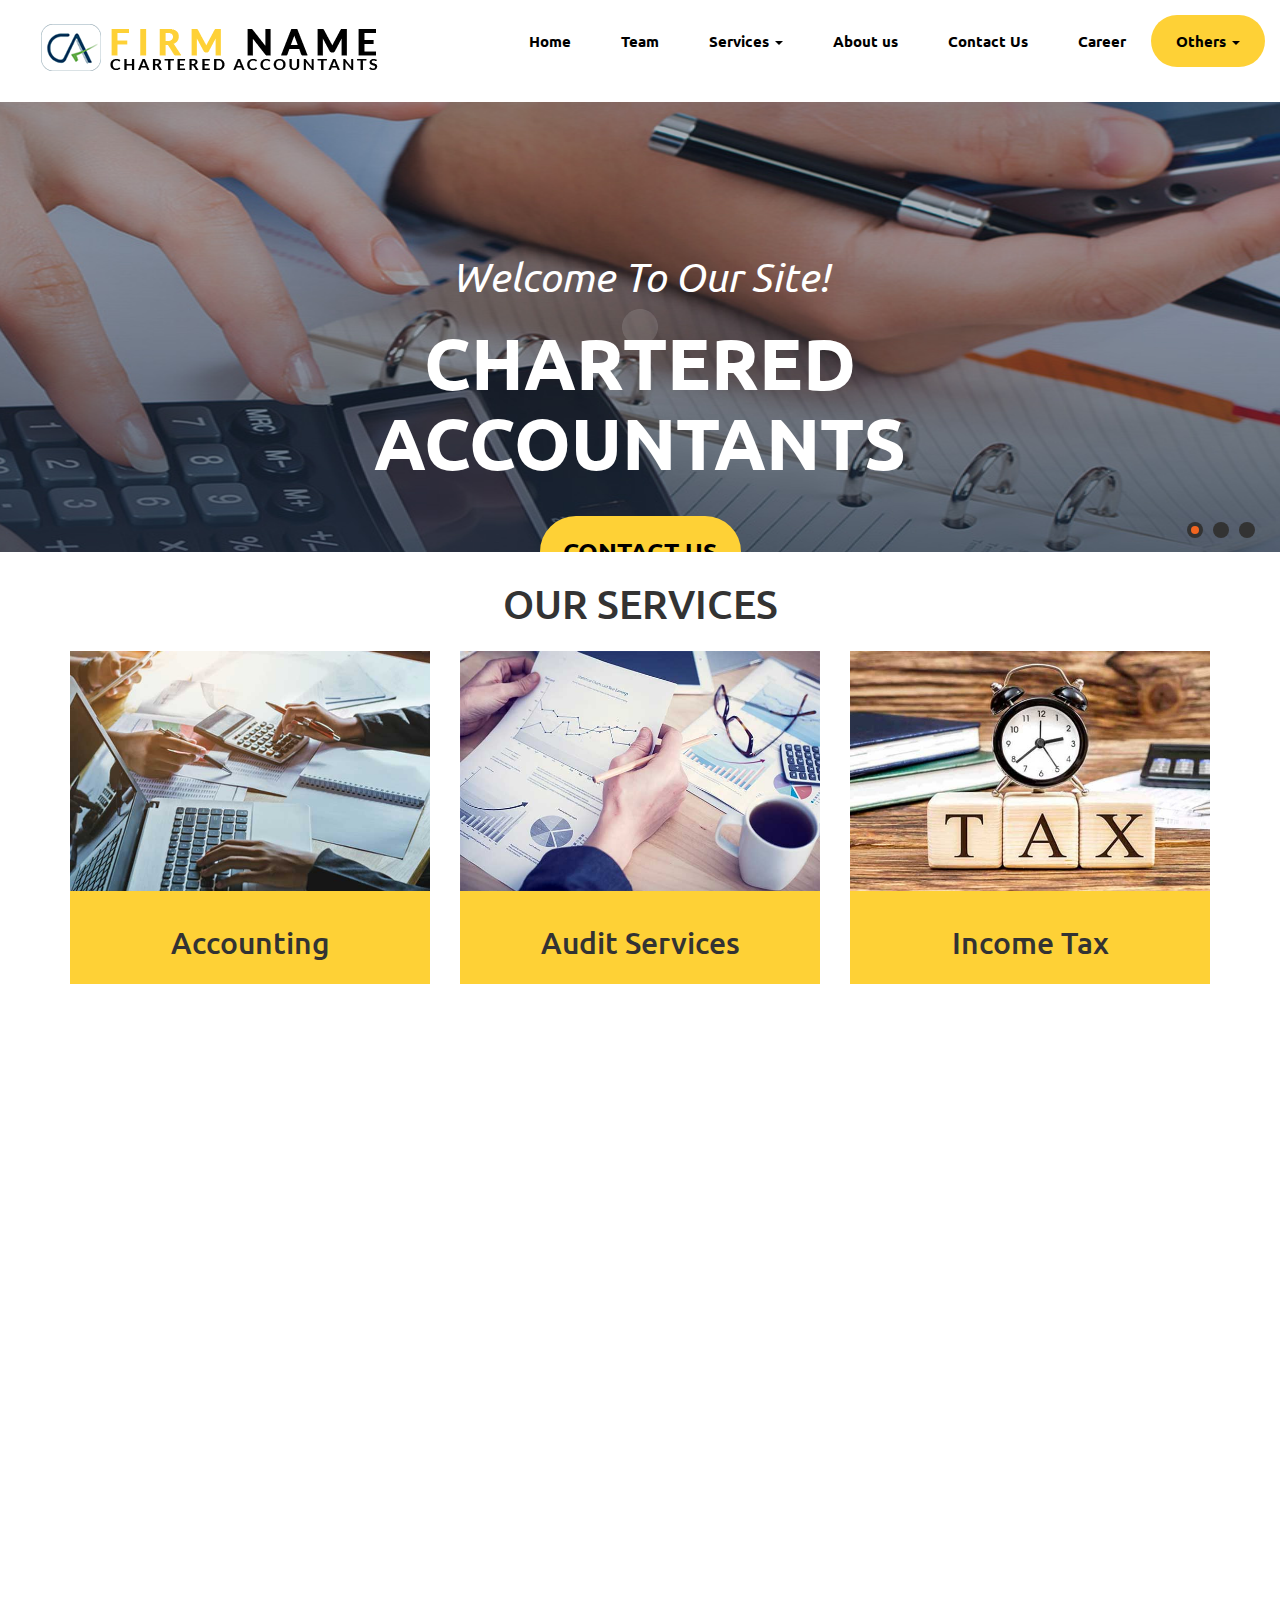
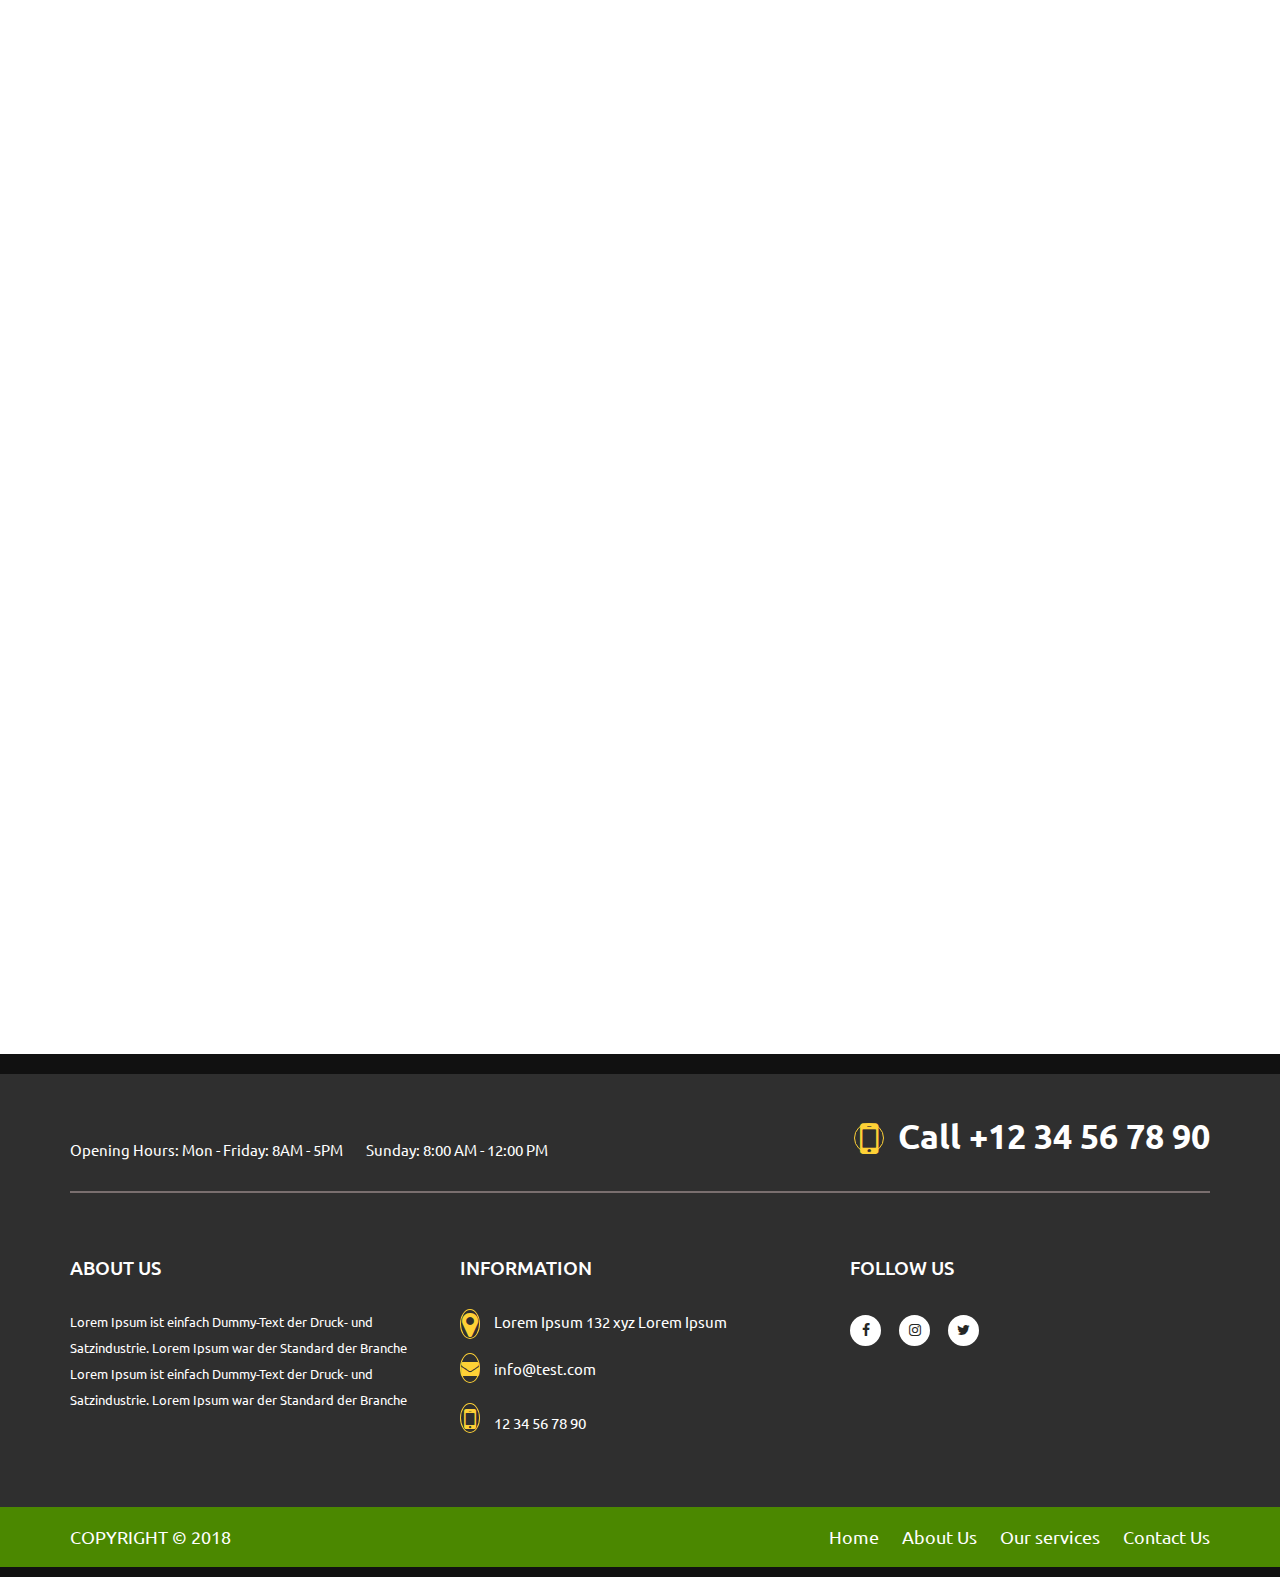
==== commit 0f6d37b7: "navi menu bar" ====
--- a/index.html
+++ b/index.html
@@ -11,17 +11,16 @@
 <link href="css/aos.css" rel="stylesheet">
 <link href="css/camera.css" rel="stylesheet">
 <link href="css/style.css" rel="stylesheet">
-<script src='js/jquery-1.9.1.min.js' type='text/javascript' ></script>
+<script type='text/javascript' src='js/jquery-1.9.1.min.js'></script>
 <script src="js/bootstrap.min.js"></script>
-<script src='js/aos.js' type='text/javascript' ></script>
-<script src='js/camera.min.js' type='text/javascript' ></script>
-<script src='js/jquery.easing.1.3.js' type='text/javascript' ></script>
+<script type='text/javascript' src='js/aos.js'></script>
+<script type='text/javascript' src='js/camera.min.js'></script>
+<script type='text/javascript' src='js/jquery.easing.1.3.js'></script>
 <script src="https://js/jquery.themepunch.tools.min.js"></script> 
 <script src="https://js/jquery.themepunch.revolution.min.js"></script> 
 <style>
 @media only screen and (min-width: 768px) {
-  .dropdown:hover 
-  .dropdown-menu {
+  .dropdown:hover .dropdown-menu {
     display: block;
   }
 }
@@ -62,9 +61,9 @@
         <li class="dropdown">
           <a href="#" class="dropdown-toggle" data-toggle="dropdown" role="button" aria-haspopup="true" aria-expanded="false">Services <span class="caret"></span></a>
           <ul class="dropdown-menu">
-            <li><a href="#">Financial</a></li>
-            <li><a href="#">Corporate</a></li>
-            <li><a href="#">Something else here</a>
+            <li><a href="Corporate Service.html">Corporate </a></li>
+            <li><a href="#">Audit</a></li>
+            <li><a href="#">Accounting & Financial</a>
             </li>
           </ul></li>
           <li><a href="#about">About us</a></li>
@@ -370,7 +369,7 @@
   AOS.init();
 </script>
 <style>
-footer {
+  footer {
     color: #fff;
 }
 ul {
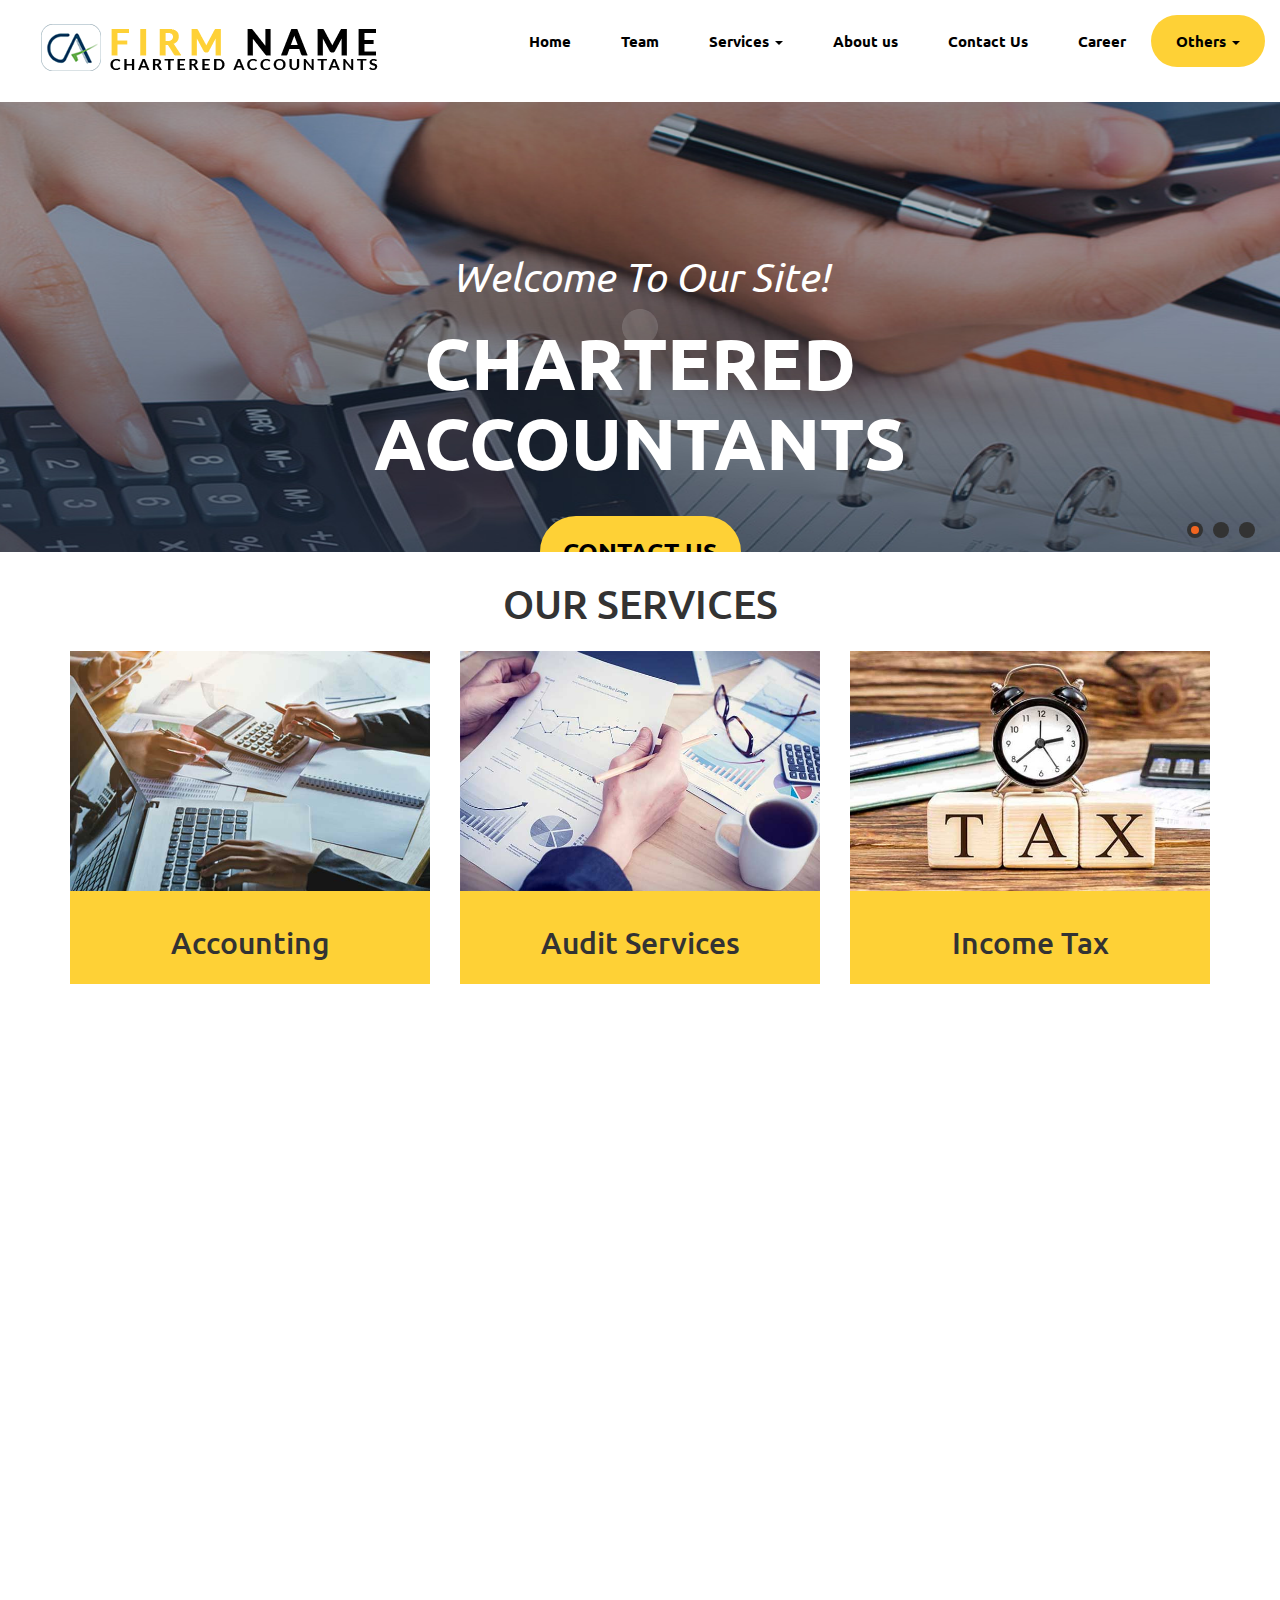
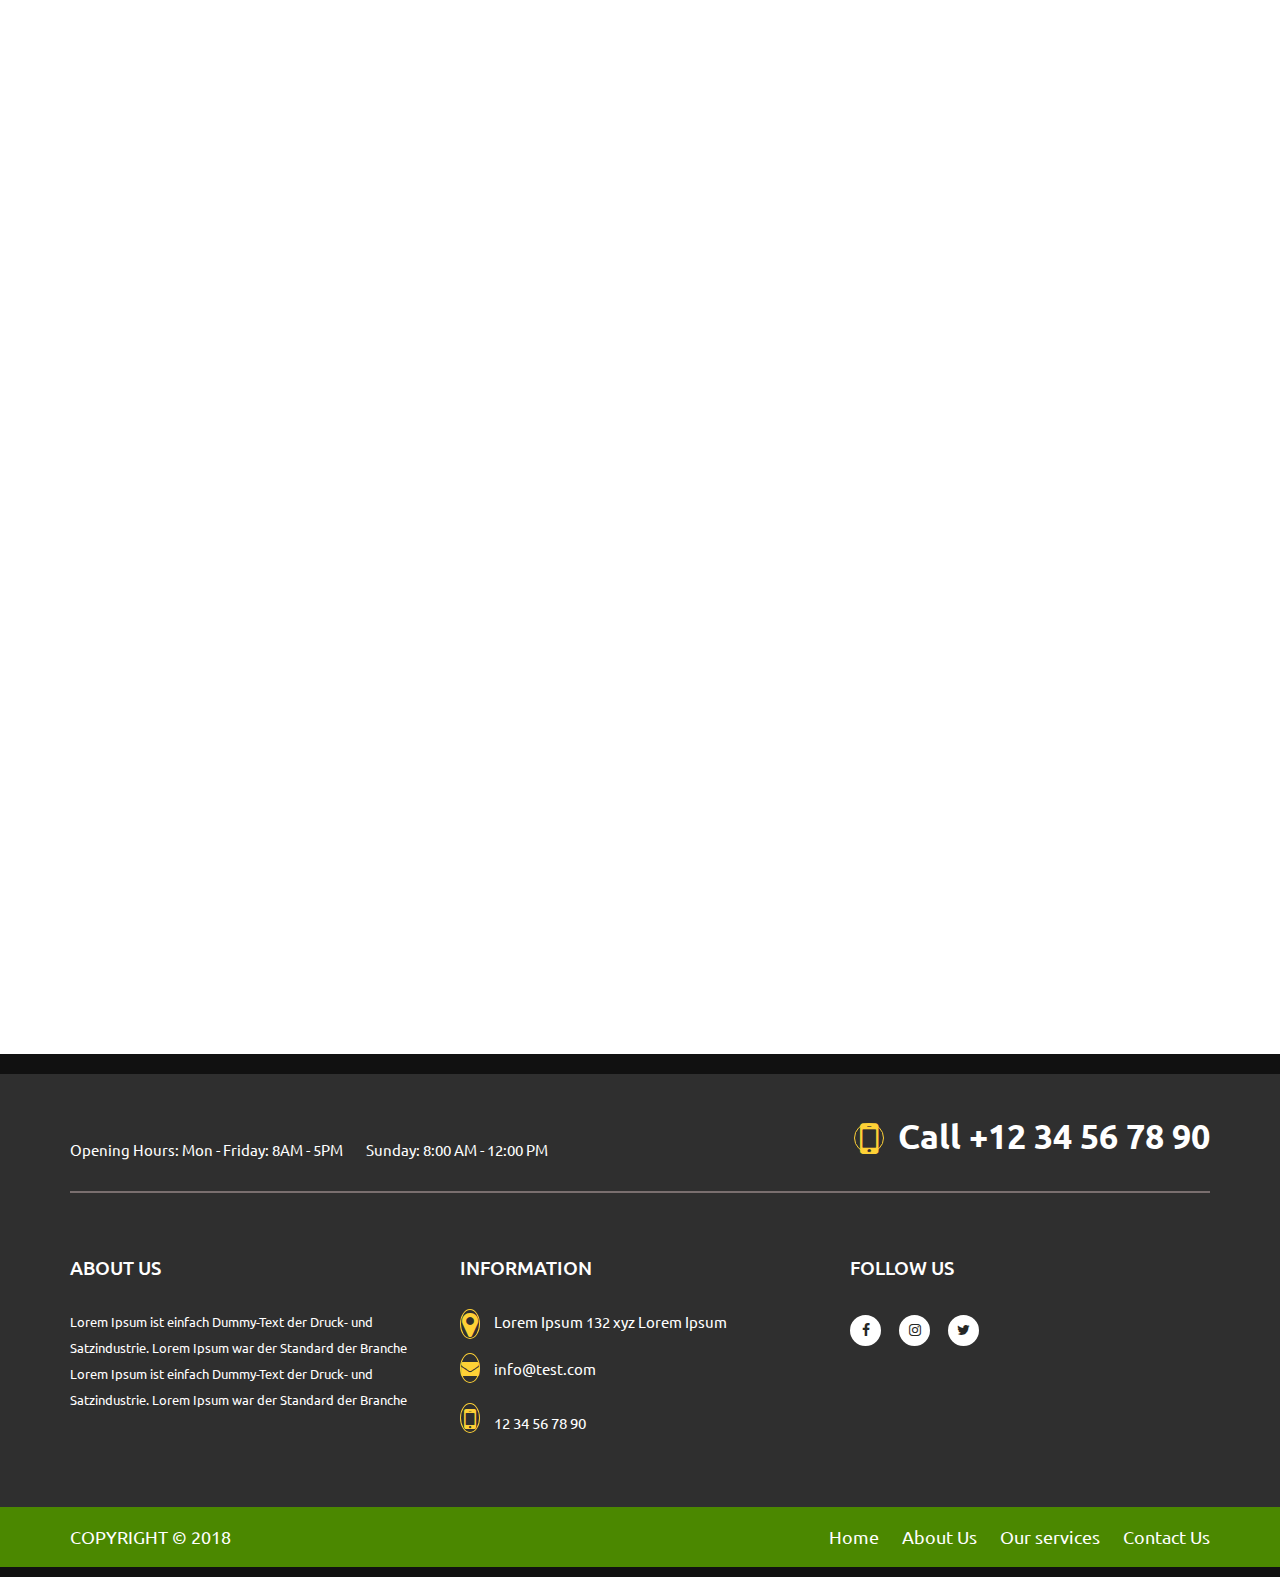
==== commit a7d9fee8: "Merge branch 'main' of https://github.com/shuaib543/CA30-Website" ====
--- a/index.html
+++ b/index.html
@@ -11,16 +11,17 @@
 <link href="css/aos.css" rel="stylesheet">
 <link href="css/camera.css" rel="stylesheet">
 <link href="css/style.css" rel="stylesheet">
-<script type='text/javascript' src='js/jquery-1.9.1.min.js'></script>
+<script src='js/jquery-1.9.1.min.js' type='text/javascript' ></script>
 <script src="js/bootstrap.min.js"></script>
-<script type='text/javascript' src='js/aos.js'></script>
-<script type='text/javascript' src='js/camera.min.js'></script>
-<script type='text/javascript' src='js/jquery.easing.1.3.js'></script>
+<script src='js/aos.js' type='text/javascript' ></script>
+<script src='js/camera.min.js' type='text/javascript' ></script>
+<script src='js/jquery.easing.1.3.js' type='text/javascript' ></script>
 <script src="https://js/jquery.themepunch.tools.min.js"></script> 
 <script src="https://js/jquery.themepunch.revolution.min.js"></script> 
 <style>
 @media only screen and (min-width: 768px) {
-  .dropdown:hover .dropdown-menu {
+  .dropdown:hover 
+  .dropdown-menu {
     display: block;
   }
 }
@@ -369,7 +370,7 @@
   AOS.init();
 </script>
 <style>
-  footer {
+footer {
     color: #fff;
 }
 ul {
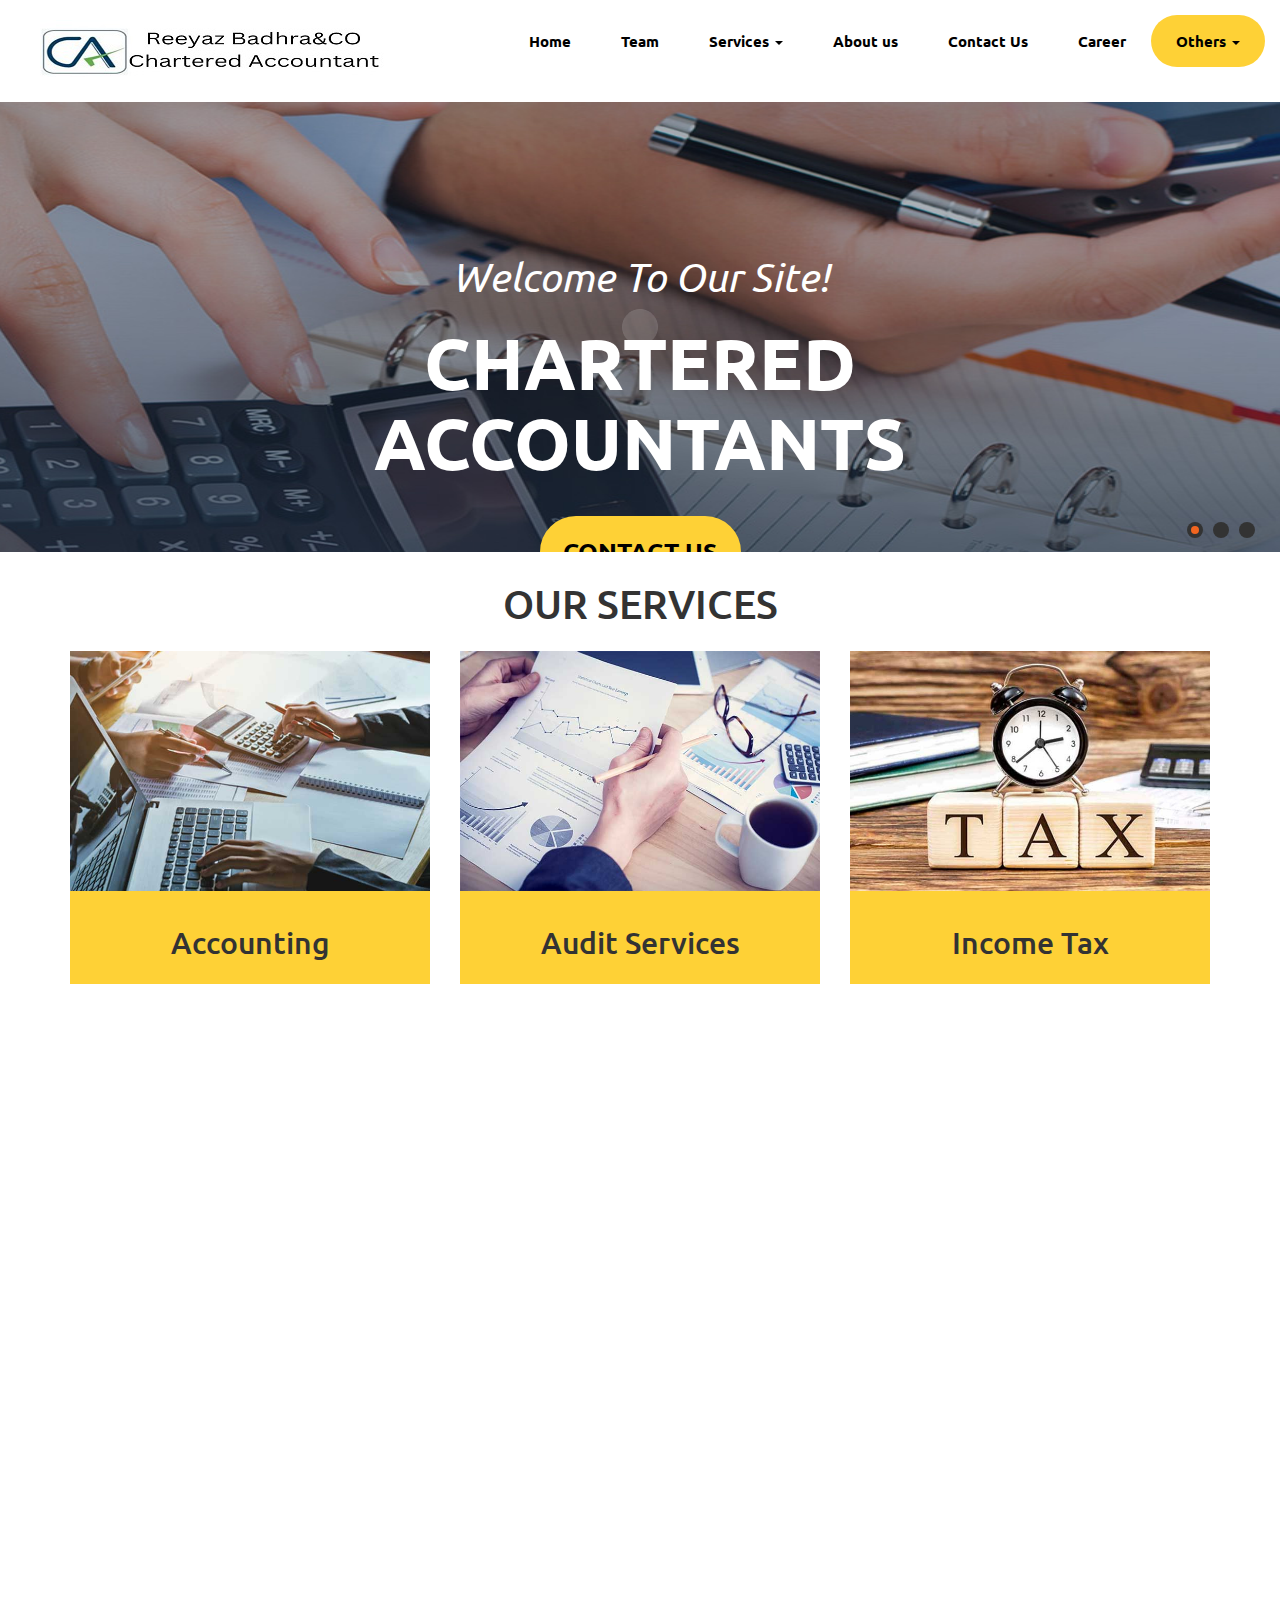
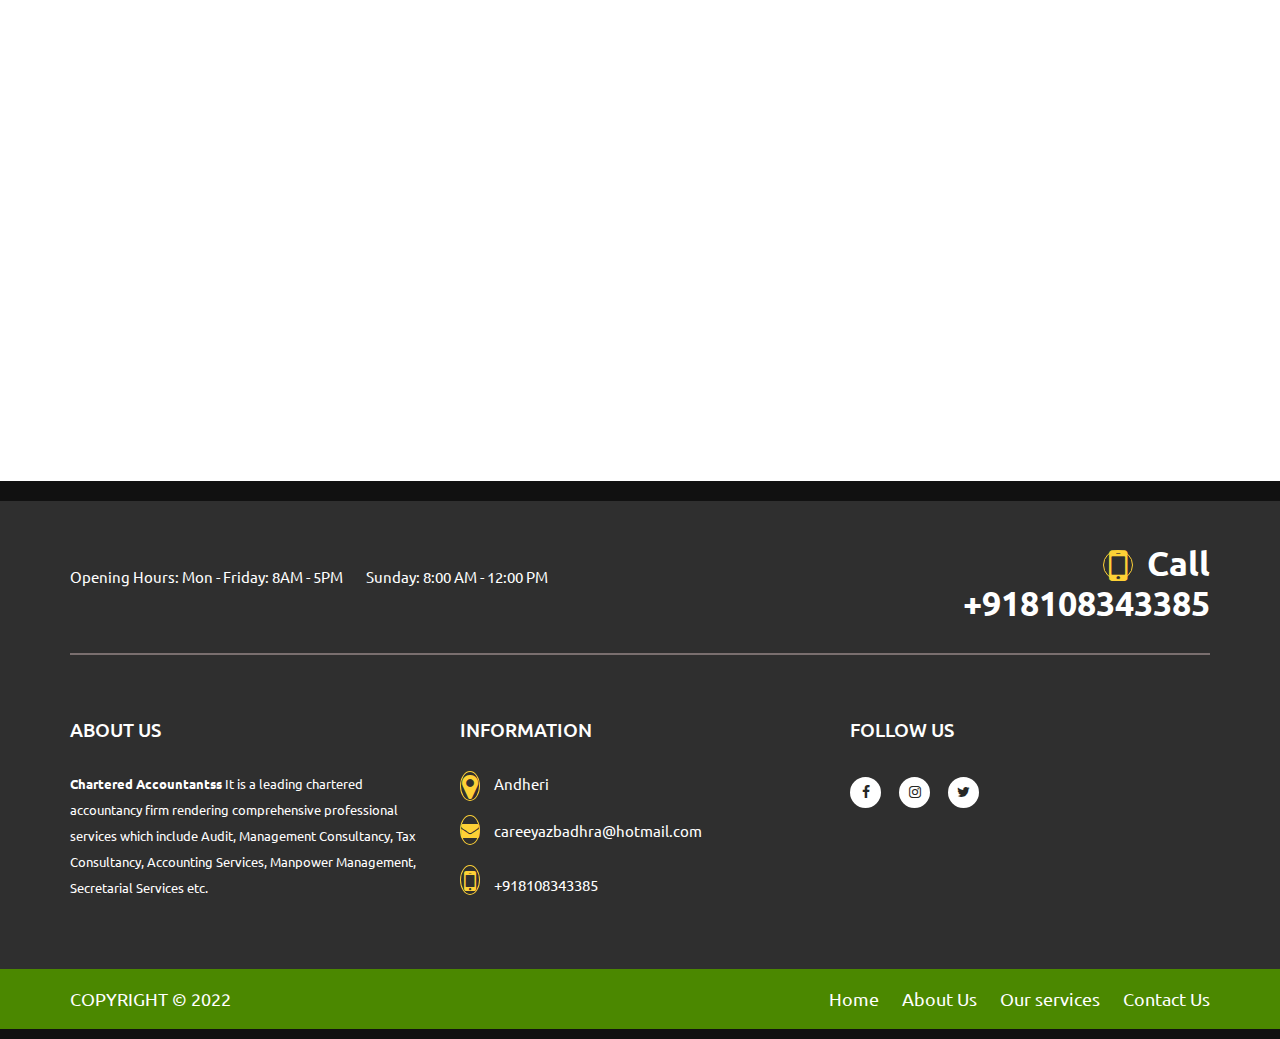
==== commit 30702405: "major changes done" ====
--- a/index.html
+++ b/index.html
@@ -11,17 +11,16 @@
 <link href="css/aos.css" rel="stylesheet">
 <link href="css/camera.css" rel="stylesheet">
 <link href="css/style.css" rel="stylesheet">
-<script src='js/jquery-1.9.1.min.js' type='text/javascript' ></script>
+<script type='text/javascript' src='js/jquery-1.9.1.min.js'></script>
 <script src="js/bootstrap.min.js"></script>
-<script src='js/aos.js' type='text/javascript' ></script>
-<script src='js/camera.min.js' type='text/javascript' ></script>
-<script src='js/jquery.easing.1.3.js' type='text/javascript' ></script>
+<script type='text/javascript' src='js/aos.js'></script>
+<script type='text/javascript' src='js/camera.min.js'></script>
+<script type='text/javascript' src='js/jquery.easing.1.3.js'></script>
 <script src="https://js/jquery.themepunch.tools.min.js"></script> 
 <script src="https://js/jquery.themepunch.revolution.min.js"></script> 
 <style>
 @media only screen and (min-width: 768px) {
-  .dropdown:hover 
-  .dropdown-menu {
+  .dropdown:hover .dropdown-menu {
     display: block;
   }
 }
@@ -62,13 +61,13 @@
         <li class="dropdown">
           <a href="#" class="dropdown-toggle" data-toggle="dropdown" role="button" aria-haspopup="true" aria-expanded="false">Services <span class="caret"></span></a>
           <ul class="dropdown-menu">
-            <li><a href="Corporate Service.html">Corporate </a></li>
-            <li><a href="#">Audit</a></li>
-            <li><a href="#">Accounting & Financial</a>
+            <li><a href="Corporate Service.html">Corporate</a></li>
+            <li><a href="Audit.html">Audit</a></li>
+            <li><a href="Accounting.html">Accounting & financial</a>
             </li>
           </ul></li>
-          <li><a href="#about">About us</a></li>
-          <li><a href="#contactForm">Contact Us</a></li>
+          <li><a href="About us.html">About us</a></li>
+          <li><a href="contact us.html">Contact Us</a></li>
           <li><a href="Career.html">Career</a></li>
         <li class="dropdown">
           <a href="#" class="dropdown-toggle" data-toggle="dropdown" role="button" aria-haspopup="true" aria-expanded="false">Others <span class="caret"></span></a>
@@ -102,7 +101,7 @@
     </div>
     <div class="row">
       <div class="col-lg-4 col-md-4 col-sm-6">
-        <div class="item aos-init aos-animate" data-aos="fade-right"> <a class="item-link" href="#">
+        <div class="item aos-init aos-animate" data-aos="fade-right"> <a class="item-link" href="Accounting.html">
           <div class="item-hover">
             <div class="item-hover-content"><i class="fa fa-plus"></i></div>
           </div>
@@ -113,7 +112,7 @@
         </div>
       </div>
       <div class="col-lg-4 col-md-4 col-sm-6">
-        <div class="item aos-init aos-animate" data-aos="fade-down"> <a class="item-link" href="#">
+        <div class="item aos-init aos-animate" data-aos="fade-down"> <a class="item-link" href="Audit.html">
           <div class="item-hover">
             <div class="item-hover-content"><i class="fa fa-plus"></i></div>
           </div>
@@ -124,7 +123,7 @@
         </div>
       </div>
       <div class="col-lg-4 col-md-4 col-sm-6">
-        <div class="item aos-init aos-animate" data-aos="fade-left"> <a class="item-link" href="#">
+        <div class="item aos-init aos-animate" data-aos="fade-left"> <a class="item-link" href="Accounting.html">
           <div class="item-hover">
             <div class="item-hover-content"><i class="fa fa-plus"></i></div>
           </div>
@@ -135,7 +134,7 @@
         </div>
       </div>
       <div class="col-lg-4 col-md-4 col-sm-6">
-        <div class="item aos-init aos-animate" data-aos="fade-right"> <a class="item-link" href="#">
+        <div class="item aos-init aos-animate" data-aos="fade-right"> <a class="item-link" href="Corporate Service.html">
           <div class="item-hover">
             <div class="item-hover-content"><i class="fa fa-plus"></i></div>
           </div>
@@ -146,7 +145,7 @@
         </div>
       </div>
       <div class="col-lg-4 col-md-4 col-sm-6">
-        <div class="item aos-init aos-animate" data-aos="fade-up"> <a class="item-link" href="#">
+        <div class="item aos-init aos-animate" data-aos="fade-up"> <a class="item-link" href="Accounting.html">
           <div class="item-hover">
             <div class="item-hover-content"><i class="fa fa-plus"></i></div>
           </div>
@@ -157,7 +156,7 @@
         </div>
       </div>
       <div class="col-lg-4 col-md-4 col-sm-6">
-        <div class="item aos-init aos-animate" data-aos="fade-left"> <a class="item-link" href="#">
+        <div class="item aos-init aos-animate" data-aos="fade-left"> <a class="item-link" href="Accounting.html">
           <div class="item-hover">
             <div class="item-hover-content"><i class="fa fa-plus"></i></div>
           </div>
@@ -186,38 +185,6 @@
         </div>
       </div>
     </div>
-  </div>
-</section>
-<section class="hm-contact aos-init aos-animate" data-aos="fade-up">
-  <div class="container">
-    <div class="text-center">
-      <h2 class="section-heading text-uppercase">Contact Us</h2>
-    </div>
-    <form id="contactForm" name="sentMessage" novalidate>
-      <div class="row align-items-stretch mb-5">
-        <div class="col-md-6">
-          <div class="form-group">
-            <input class="form-control" id="name" type="text" placeholder="Your Name *"/>
-          </div>
-          <div class="form-group">
-            <input class="form-control" id="email" type="email" placeholder="Your Email *"/>
-          </div>
-          <div class="form-group mb-md-0">
-            <input class="form-control" id="phone" type="tel" placeholder="Your Phone *" />
-          </div>
-        </div>
-        <div class="col-md-6">
-          <div class="form-group form-group-textarea mb-md-0">
-            <textarea class="form-control" id="message" rows="8" placeholder="Your Message *"></textarea>
-            <p class="help-block text-danger"></p>
-          </div>
-        </div>
-      </div>
-      <div class="text-center">
-        <div id="success"></div>
-        <button class="btn btn-sbmit text-uppercase" id="sendMessageButton" type="submit">Send Message</button>
-      </div>
-    </form>
   </div>
 </section>
 <footer>
@@ -233,7 +200,7 @@
                   </div>
                   <div class="col-lg-4">
                       <div class="phone-no">
-                          <a href="tel:+12 34 56 78 90"><i class="fa fa-mobile" aria-hidden="true"></i>Call +12 34 56 78 90</a>
+                          <a href="MOB:+918108343382"><i class="fa fa-mobile" aria-hidden="true"></i>Call +918108343385</a>
                       </div>
                   </div>
               </div>
@@ -242,16 +209,16 @@
               <div class="col-lg-4">
                   
                   <h4>About us</h4>
-                  <p>Lorem Ipsum ist einfach Dummy-Text der Druck- und Satzindustrie. Lorem Ipsum war der Standard der Branche Lorem Ipsum ist einfach Dummy-Text der Druck- und Satzindustrie. Lorem Ipsum war der Standard der Branche  </p>
+                  <p><strong>Chartered Accountantss</strong> It is a leading chartered accountancy firm rendering comprehensive professional services which include Audit, Management Consultancy, Tax Consultancy, Accounting Services, Manpower Management, Secretarial Services etc. </p>
 
               </div>
 
               <div class="col-md-4">
                   <h4>Information</h4>
                   <ul class="address1">
-                      <li><i class="fa fa-map-marker"></i>Lorem Ipsum 132 xyz Lorem Ipsum</li>
-                      <li><i class="fa fa-envelope"></i><a href="mailto:#">info@test.com</a></li>
-                      <li><i class="fa fa-mobile" aria-hidden="true"></i> <a href="tel:12 34 56 78 90">12 34 56 78 90</a></li>
+                      <li><i class="fa fa-map-marker"></i>Andheri </li>
+                      <li><i class="fa fa-envelope"></i><a href="mailto:#">careeyazbadhra@hotmail.com</a></li>
+                      <li><i class="fa fa-mobile" aria-hidden="true"></i> <a href="MOOB:+918108343385"></a>+918108343385</li>
                   </ul>
               </div>
 
@@ -271,15 +238,15 @@
       <div class="container">
           <div class="row">
               <div class="col-sm-5">
-                  <p class="copyright text-uppercase">Copyright © 2018
+                  <p class="copyright text-uppercase">Copyright © 2022
                   </p>
               </div>
               <div class="col-sm-7">
                   <ul>
-                      <li><a href="#">Home</a></li>
-                      <li><a href="#">About Us</a></li>
-                      <li><a href="#">Our services</a></li>
-                      <li><a href="#">Contact Us</a></li>
+                      <li><a href="index.html">Home</a></li>
+                      <li><a href="About us.html">About Us</a></li>
+                      <li><a href="Corporate Service.html">Our services</a></li>
+                      <li><a href="contact us.html">Contact Us</a></li>
                   </ul>
               </div>
           </div>
@@ -370,7 +337,7 @@
   AOS.init();
 </script>
 <style>
-footer {
+  footer {
     color: #fff;
 }
 ul {
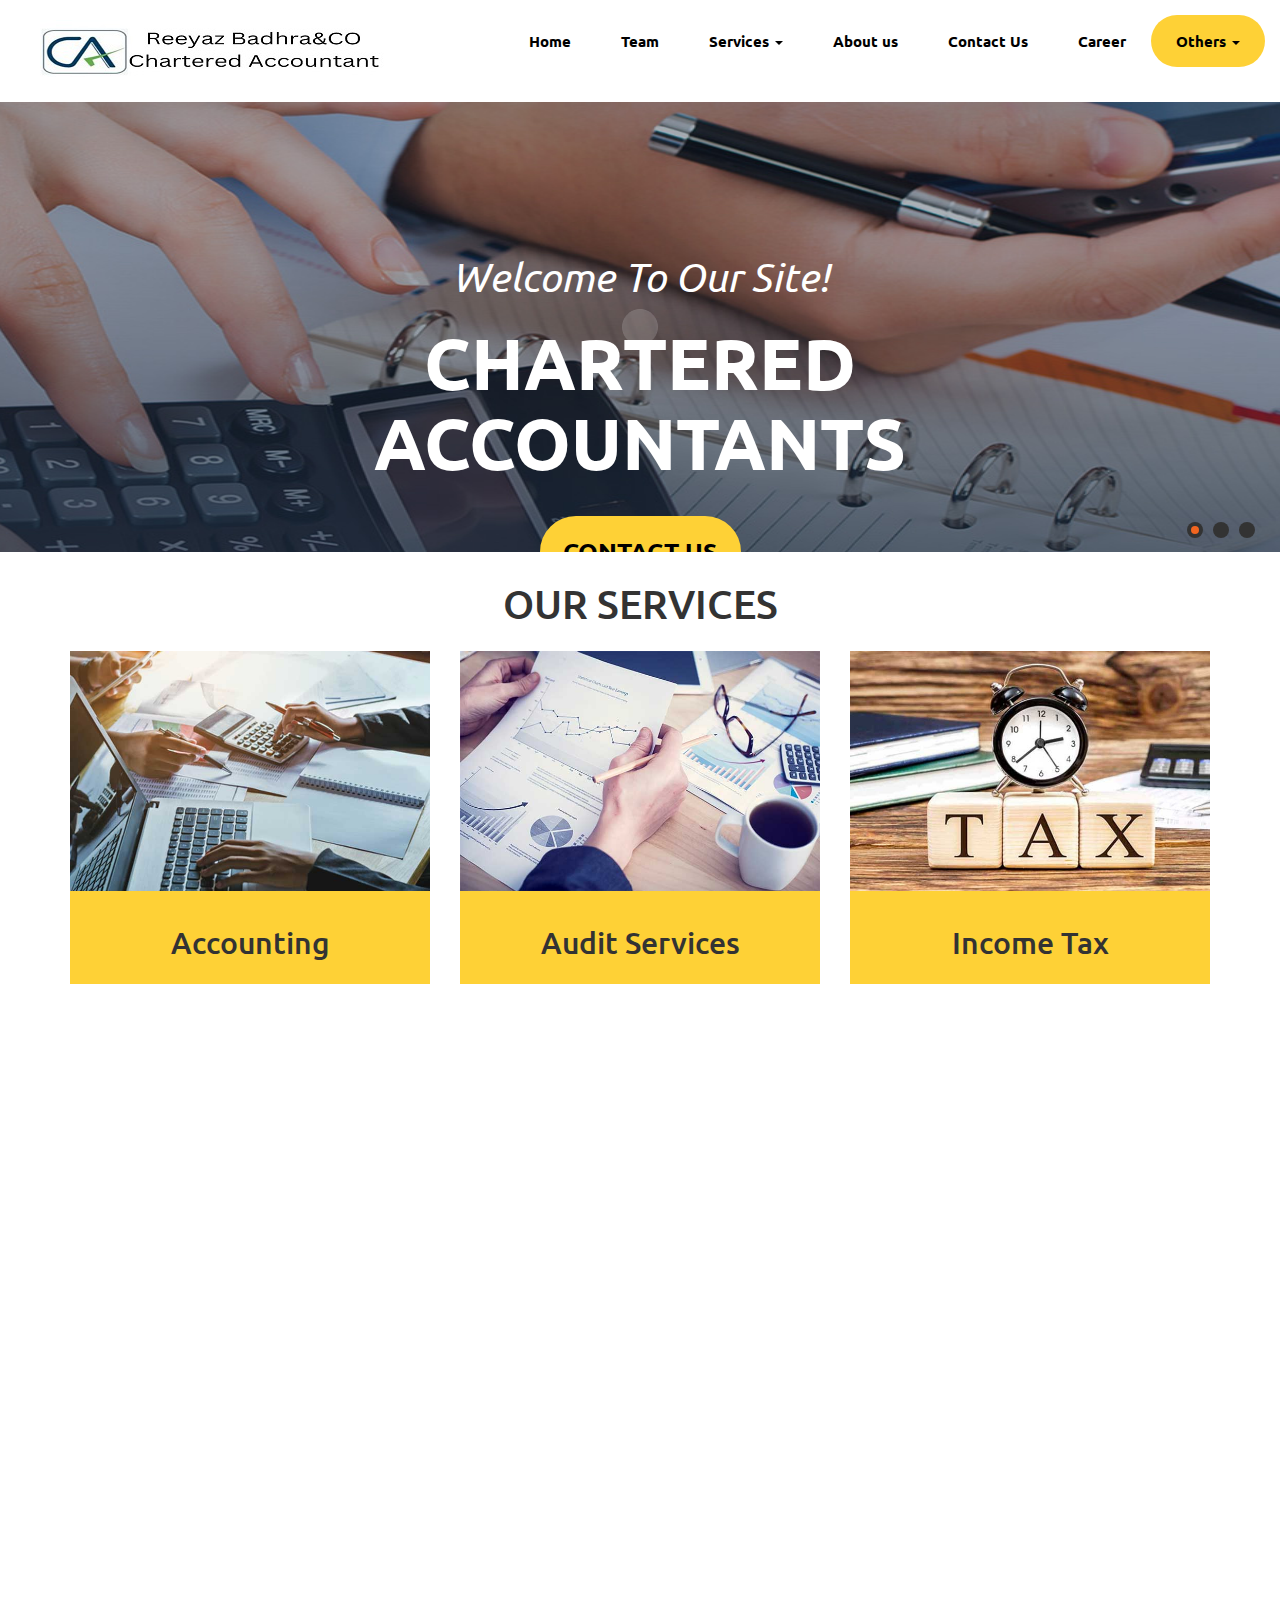
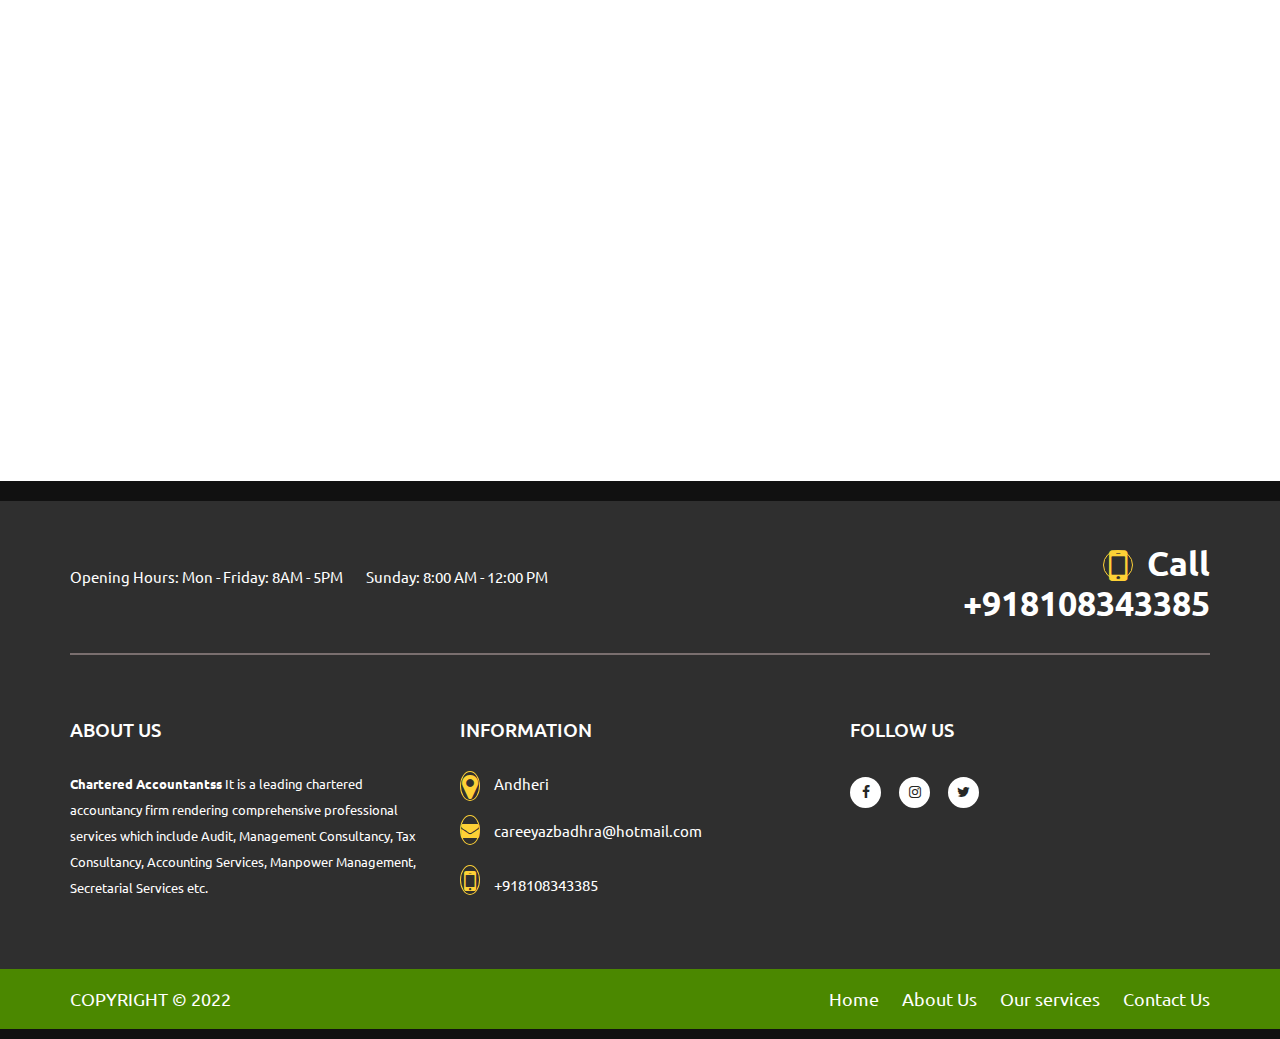
==== commit 752eff92: "changes" ====
--- a/index.html
+++ b/index.html
@@ -89,7 +89,7 @@
     <div class="masthead">
       <div class="masthead-subheading">Welcome To Our Site!</div>
       <div class="masthead-heading text-uppercase">Chartered Accountants</div>
-      <a class="btn text-uppercase" href="#">Contact Us</a> </div>
+      <a class="btn text-uppercase" href="contact us.html">Contact Us</a> </div>
   </div>
   <div class="cl"></div>
 </div>
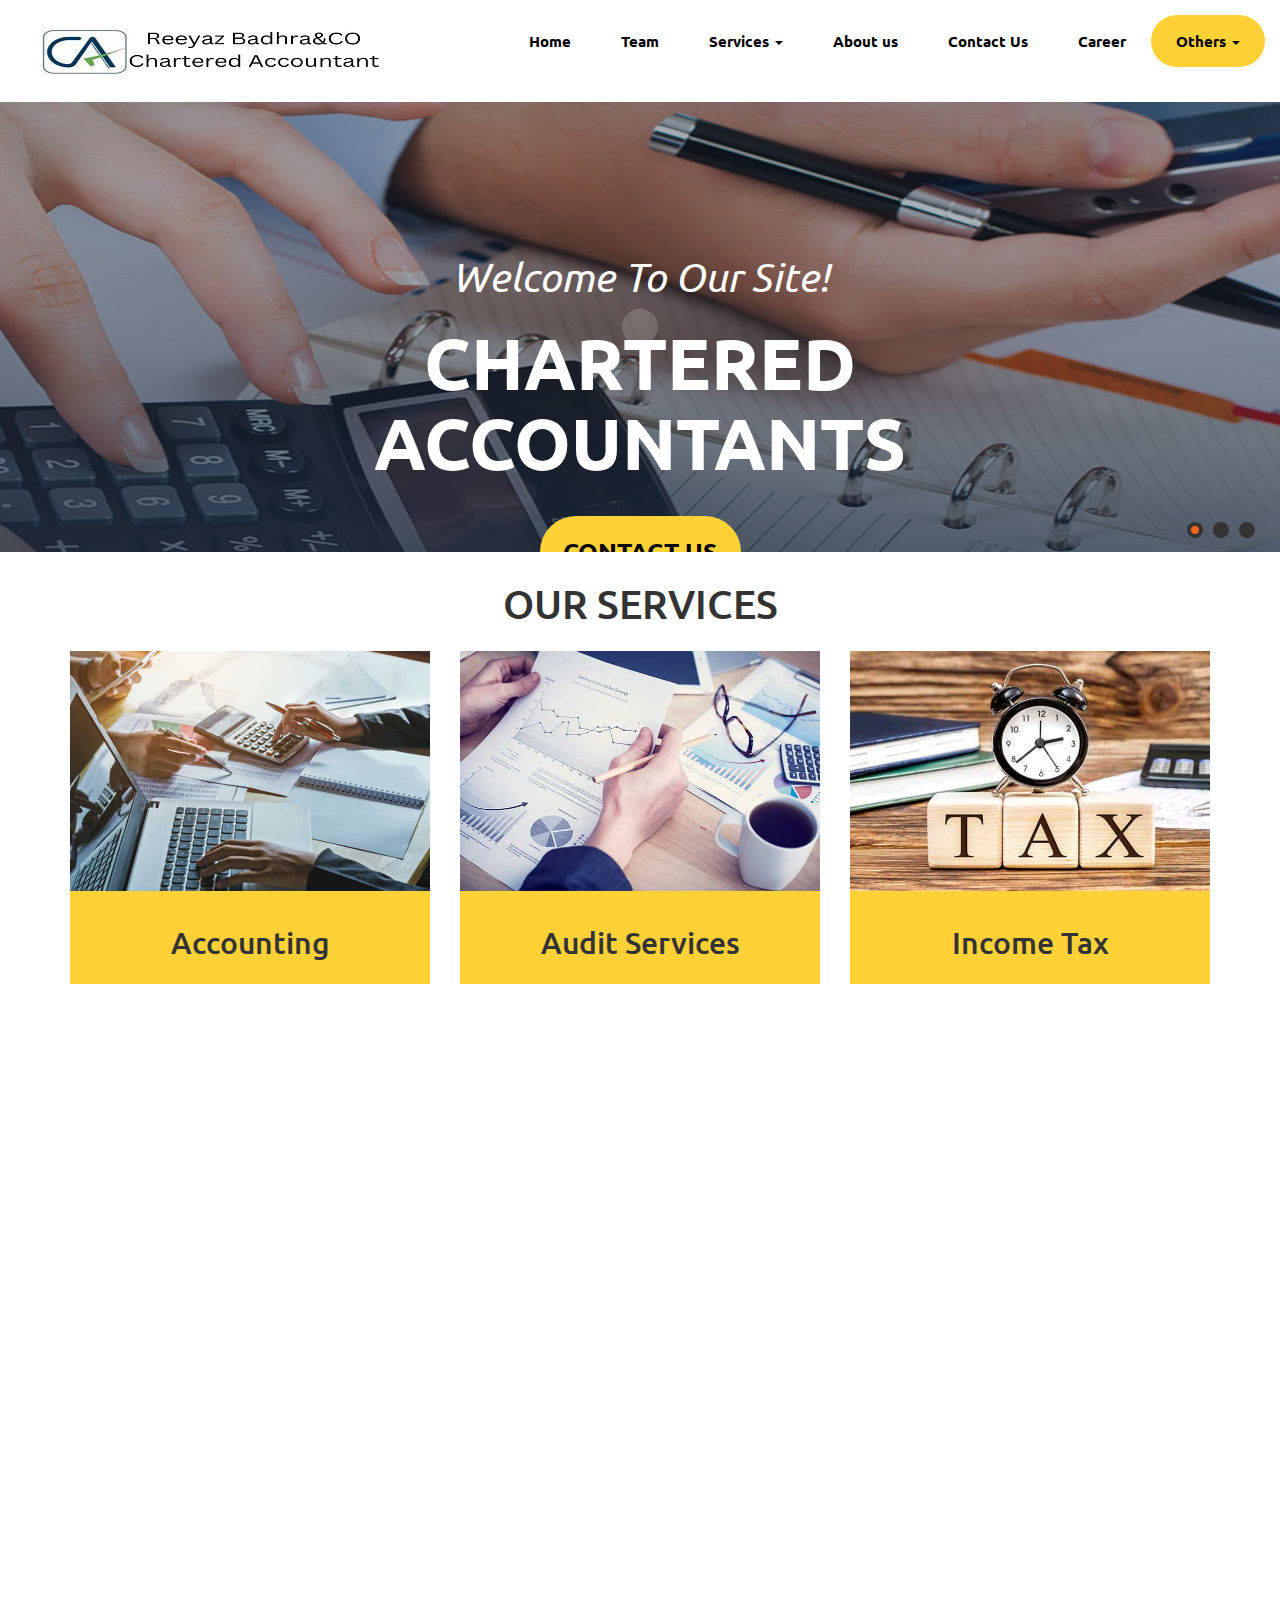
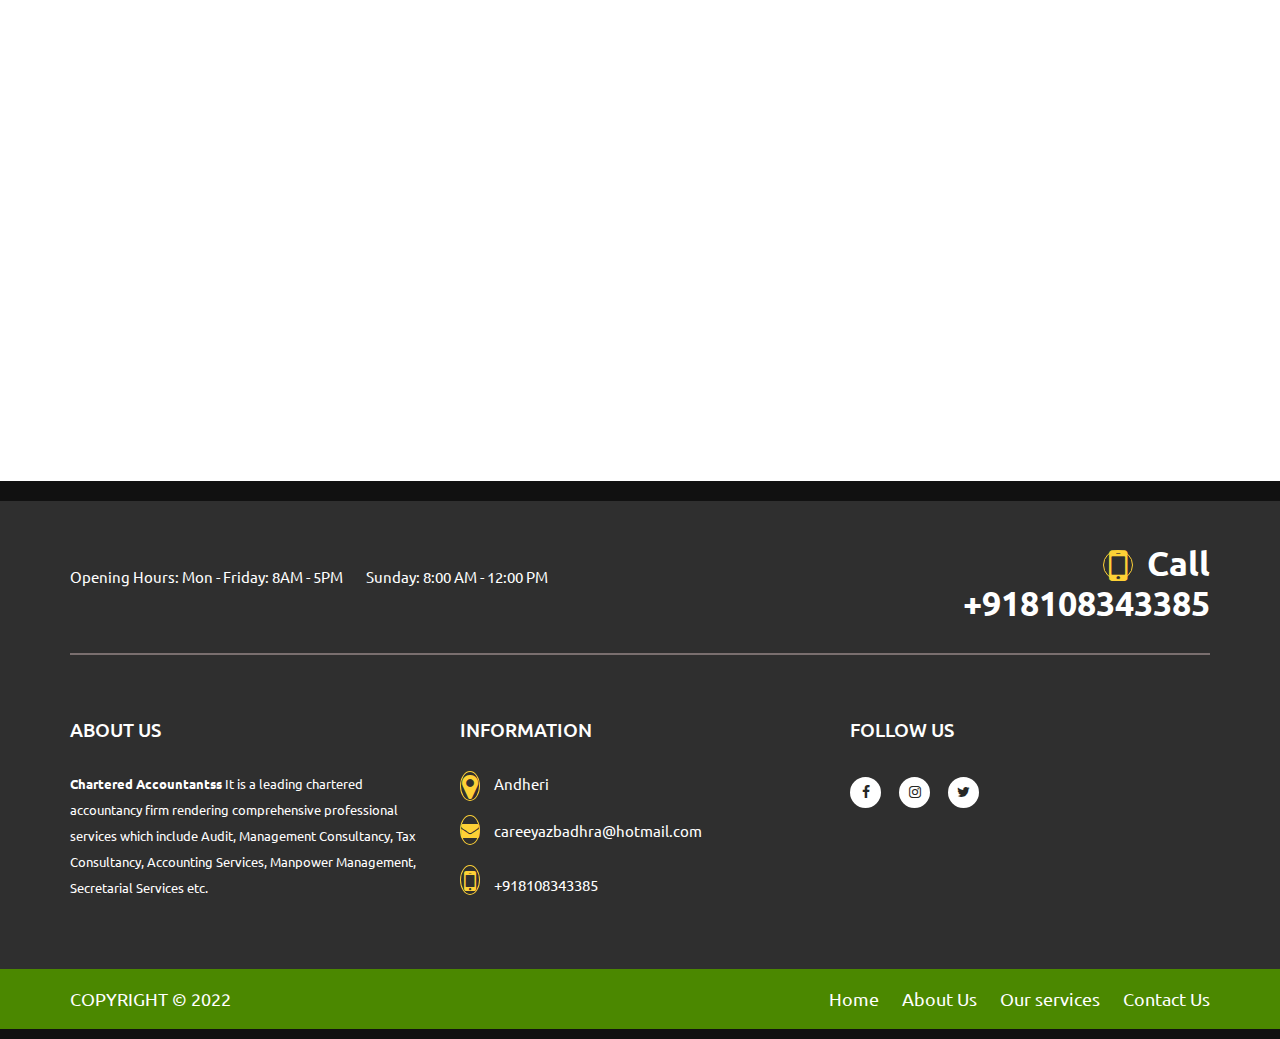
==== commit c56afdee: "index  changes" ====
--- a/index.html
+++ b/index.html
@@ -61,11 +61,18 @@
         <li class="dropdown">
           <a href="#" class="dropdown-toggle" data-toggle="dropdown" role="button" aria-haspopup="true" aria-expanded="false">Services <span class="caret"></span></a>
           <ul class="dropdown-menu">
+            <li><a href="Accounting.html">Accounting & financial</a></li>
+           
+            <li><a href="Audit.html">Audit</a></li>
             <li><a href="Corporate Service.html">Corporate</a></li>
-            <li><a href="Audit.html">Audit</a></li>
-            <li><a href="Accounting.html">Accounting & financial</a>
-            </li>
+            
+            
           </ul></li>
+          
+
+          
+          
+          
           <li><a href="About us.html">About us</a></li>
           <li><a href="contact us.html">Contact Us</a></li>
           <li><a href="Career.html">Career</a></li>
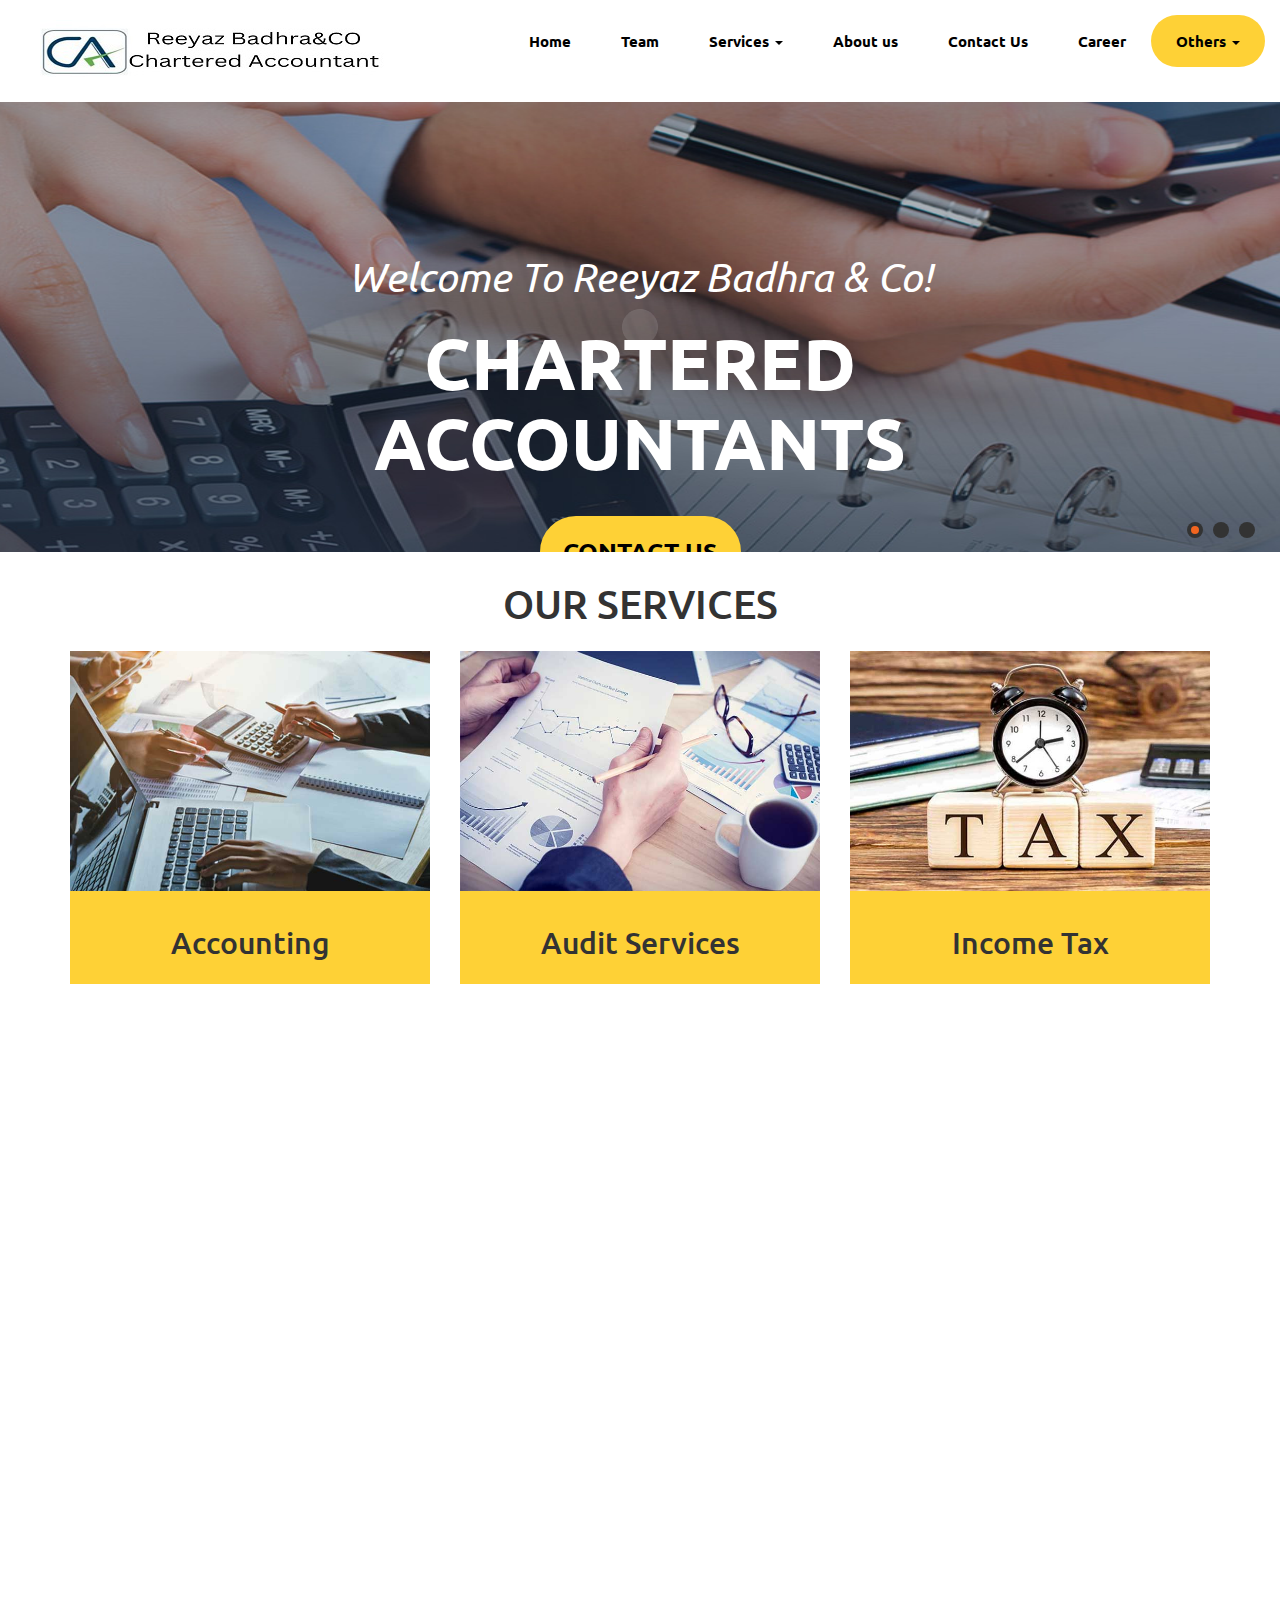
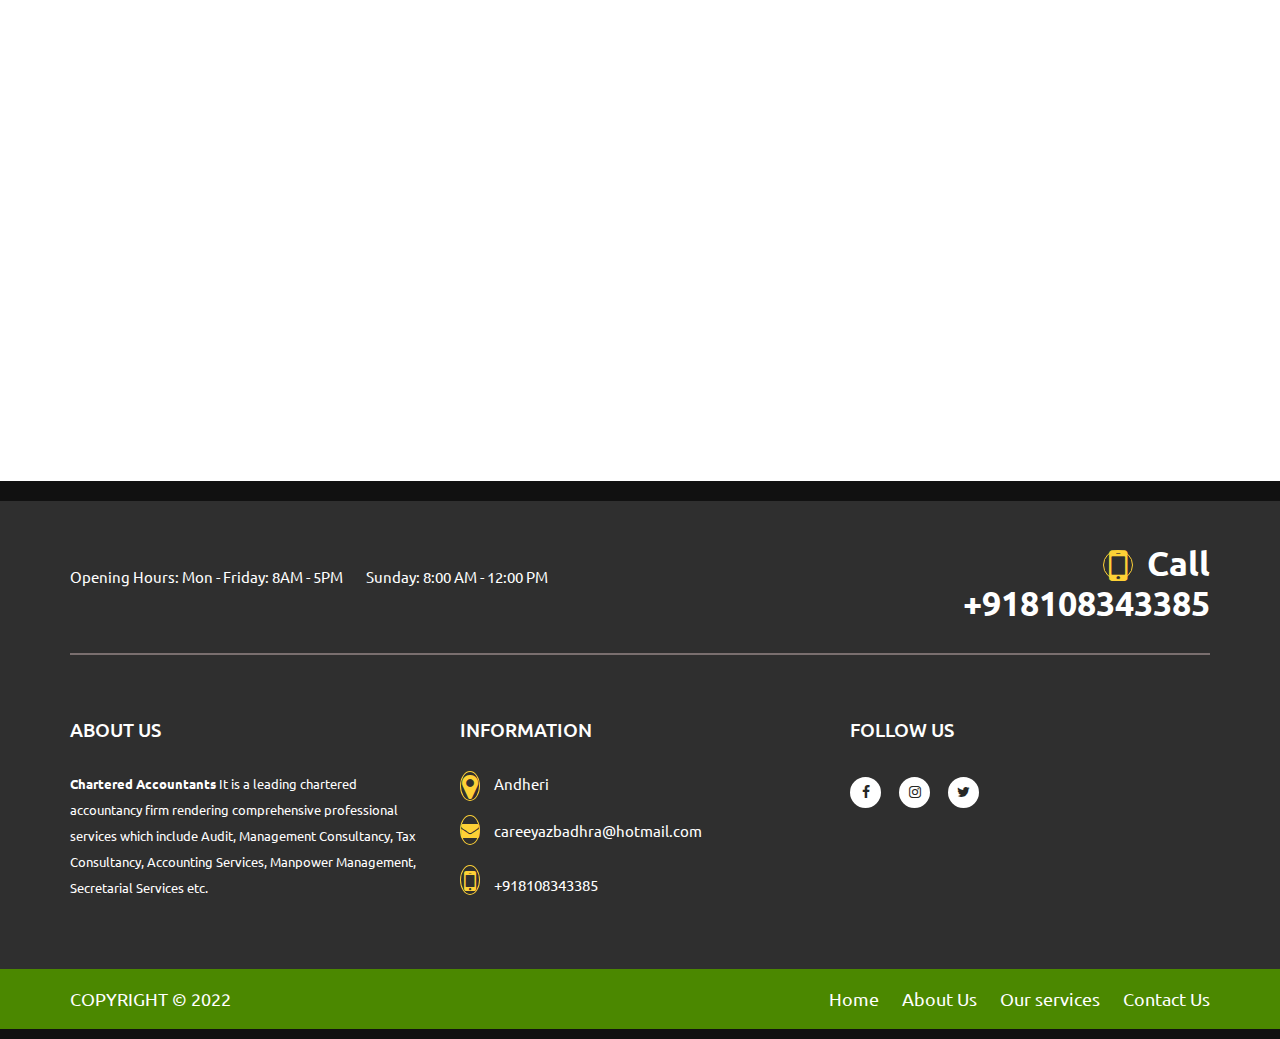
==== commit d5fada23: "data changes" ====
--- a/index.html
+++ b/index.html
@@ -94,7 +94,7 @@
      <div data-thumb="image/b3.jpg" data-src="images/b3.jpg"></div>
     </div>
     <div class="masthead">
-      <div class="masthead-subheading">Welcome To Our Site!</div>
+      <div class="masthead-subheading">Welcome To Reeyaz Badhra & Co!</div>
       <div class="masthead-heading text-uppercase">Chartered Accountants</div>
       <a class="btn text-uppercase" href="contact us.html">Contact Us</a> </div>
   </div>
@@ -187,8 +187,8 @@
           <div class="text-center">
             <h2 class="section-heading text-uppercase">About Us</h2>
           </div>
-          <p><strong>Chartered Accountantss</strong> was established in the year 2001. It is a leading chartered accountancy firm rendering comprehensive professional services which include Audit, Management Consultancy, Tax Consultancy, Accounting Services, Manpower Management, Secretarial Services etc.</p>
-          <p><strong>Chartered Accountantss</strong> is a professionally managed firm. The team consists of distinguished Chartered Accountants, Corporate Financial Advisors and Tax Consultants. The firm represents a combination of specialized skills, which are geared to offers sound financial advice and personalized proactive services. Those associated with the firm have regular interaction with industry and other professionals which enables the firm to keep pace with contemporary developments and to meet the needs of its clients.</p>
+          <p><strong>Chartered Accountants</strong> was established in the year 2001. It is a leading chartered accountancy firm rendering comprehensive professional services which include Audit, Management Consultancy, Tax Consultancy, Accounting Services, Manpower Management, Secretarial Services etc.</p>
+          <p><strong>Chartered Accountants</strong> is a professionally managed firm. The team consists of distinguished Chartered Accountants, Corporate Financial Advisors and Tax Consultants. The firm represents a combination of specialized skills, which are geared to offers sound financial advice and personalized proactive services. Those associated with the firm have regular interaction with industry and other professionals which enables the firm to keep pace with contemporary developments and to meet the needs of its clients.</p>
         </div>
       </div>
     </div>
@@ -216,7 +216,7 @@
               <div class="col-lg-4">
                   
                   <h4>About us</h4>
-                  <p><strong>Chartered Accountantss</strong> It is a leading chartered accountancy firm rendering comprehensive professional services which include Audit, Management Consultancy, Tax Consultancy, Accounting Services, Manpower Management, Secretarial Services etc. </p>
+                  <p><strong>Chartered Accountants</strong> It is a leading chartered accountancy firm rendering comprehensive professional services which include Audit, Management Consultancy, Tax Consultancy, Accounting Services, Manpower Management, Secretarial Services etc. </p>
 
               </div>
 
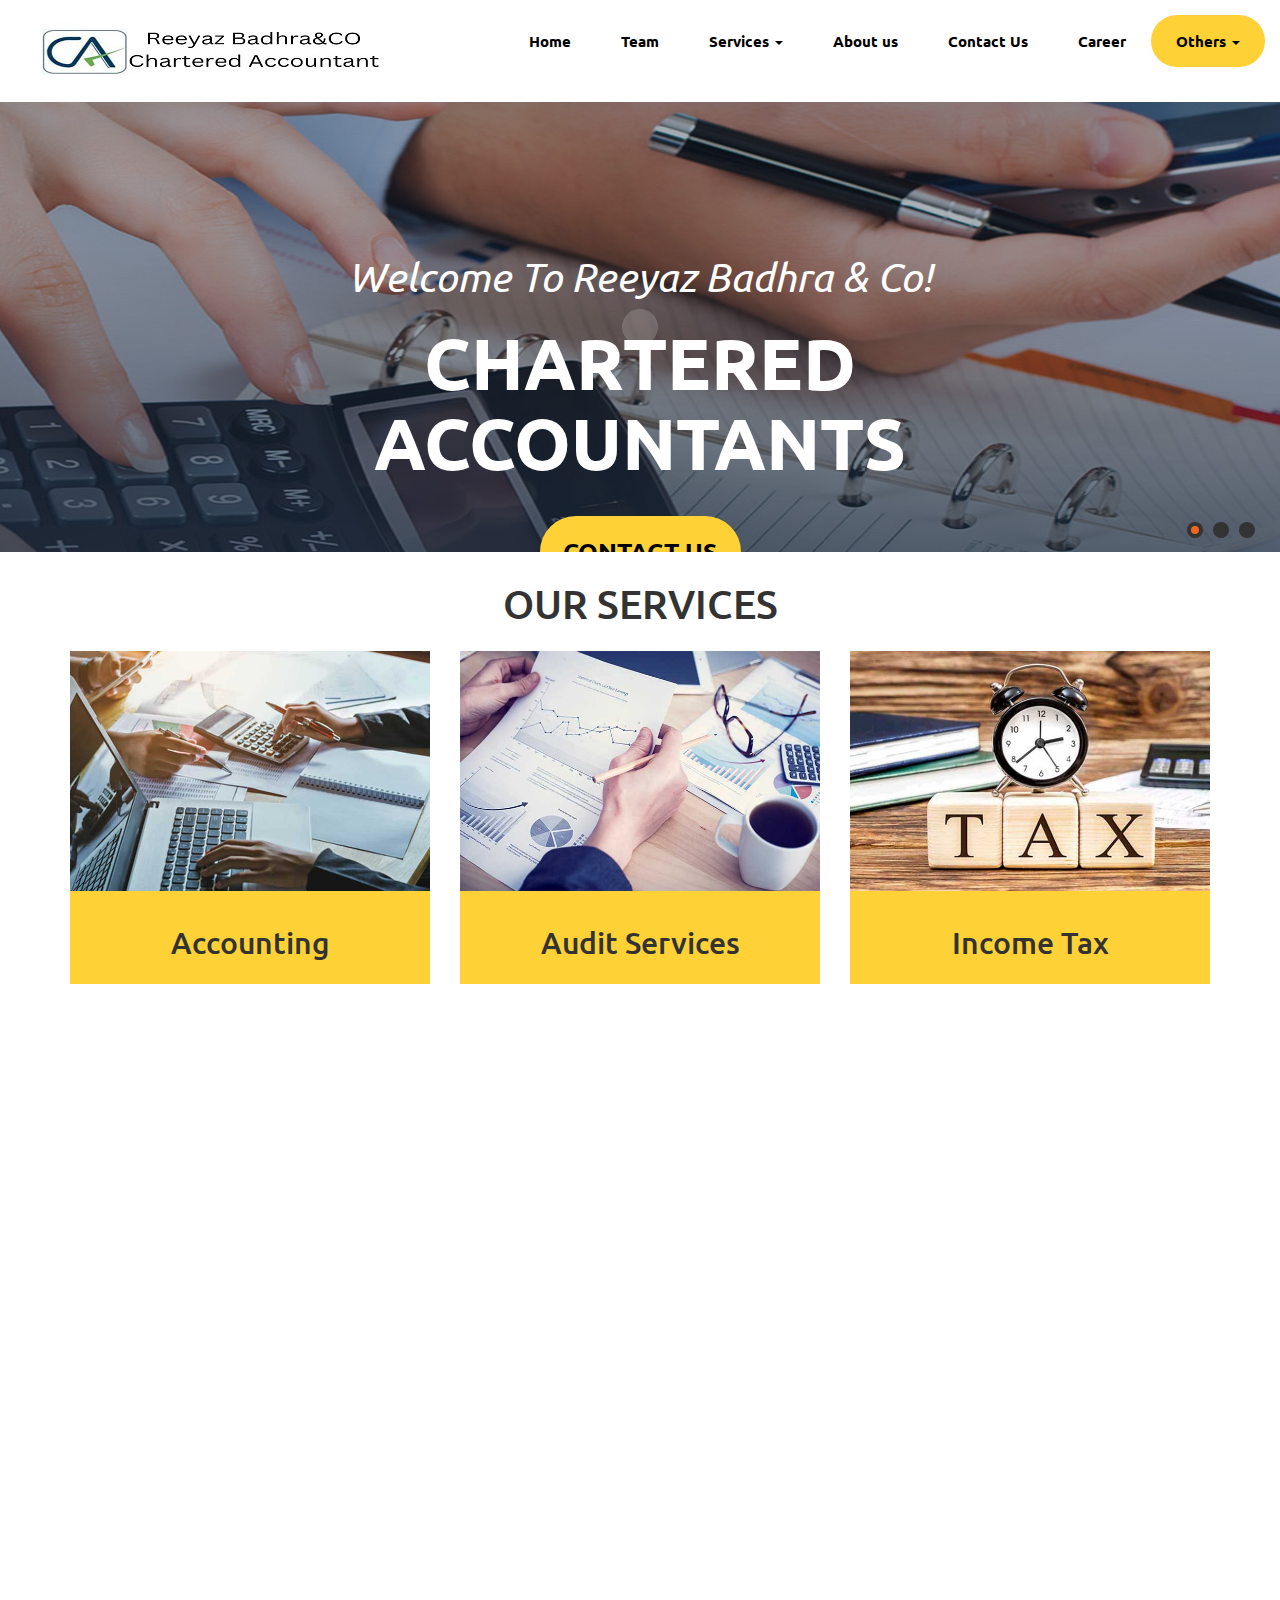
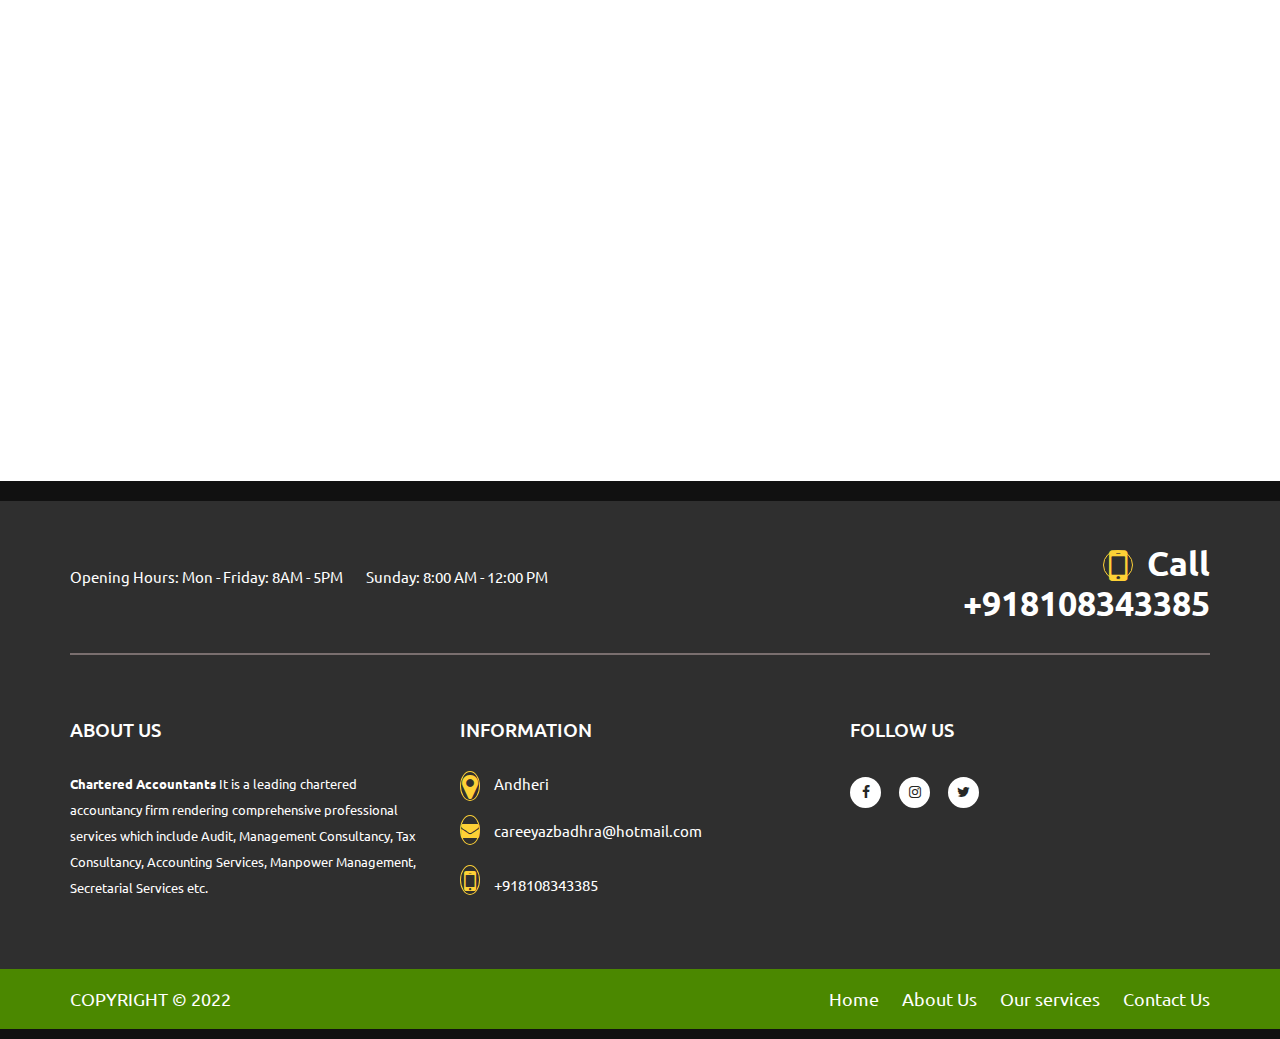
==== commit b961f74e: "data changes" ====
--- a/index.html
+++ b/index.html
@@ -81,7 +81,7 @@
           <ul class="dropdown-menu">
             <li><a href="#">Blogs</a></li>
             <li><a href="#">Newsletter</a></li>
-            <li><a href="#">Something else here</a></li>
+            
       </ul>
     </div>
   </nav>
